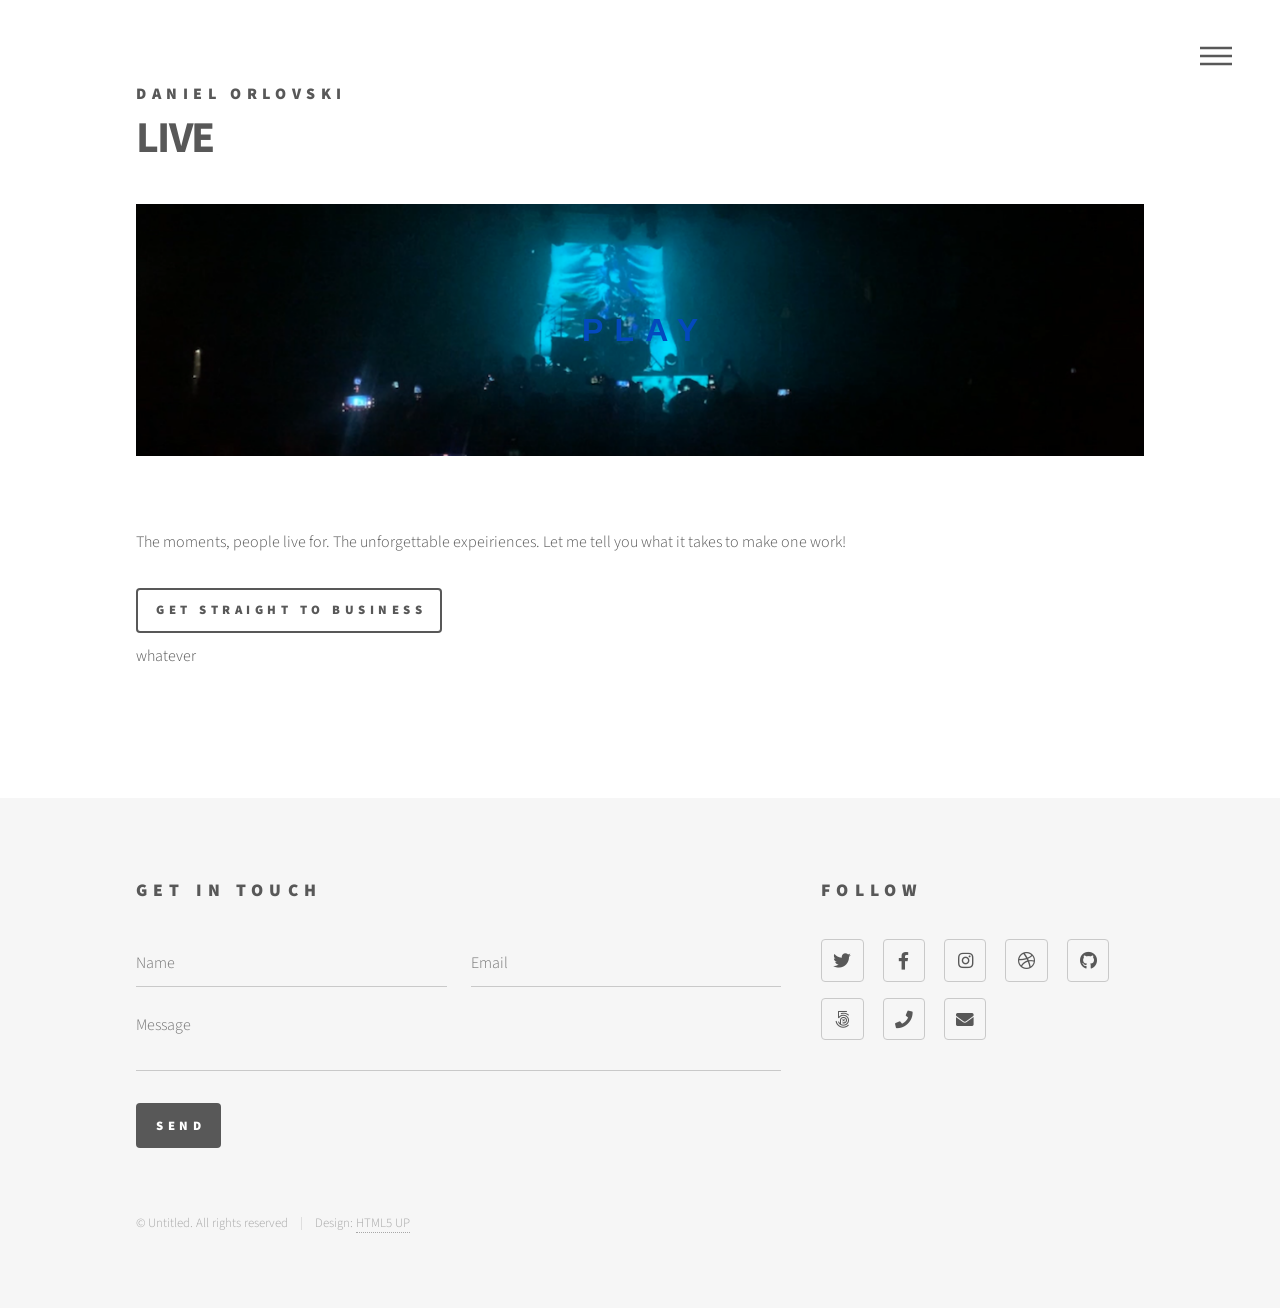
==== live.html @ 0780a8ad "Add files via upload" ====
<!DOCTYPE HTML>
<!--
	Phantom by HTML5 UP
	html5up.net | @ajlkn
	Free for personal and commercial use under the CCA 3.0 license (html5up.net/license)
-->
<html>
	<head>
		<title>Generic - Phantom by HTML5 UP</title>
		<meta charset="utf-8" />
		<meta name="viewport" content="width=device-width, initial-scale=1, user-scalable=no" />
		<link rel="stylesheet" href="assets/css/main.css" />
		<noscript><link rel="stylesheet" href="assets/css/noscript.css" /></noscript>
	</head>
	<body class="is-preload">
		<!-- Wrapper -->
			<div id="wrapper">

				<!-- Header -->
					<header id="header">
						<div class="inner">

							<!-- Logo -->
								<a href="index.html" class="logo">
									<span class="title"></span>Daniel orlovski<span class="title"></span>
								</a>

							<!-- Nav -->
								<nav>
									<ul>
										<li><a href="#menu">Menu</a></li>
									</ul>
								</nav>

						</div>
					</header>

				<!-- Menu -->
					<nav id="menu">
						<h2>Menu</h2>
						<ul>
							<li><a href="index.html">Home</a></li>
							<li><a href="generic.html">Ipsum veroeros</a></li>
							<li><a href="generic.html">Tempus etiam</a></li>
							<li><a href="generic.html">Consequat dolor</a></li>
							<li><a href="elements.html">Elements</a></li>
						</ul>
					</nav>

				<!-- Main -->
					<div id="main">
						<div class="inner">
							<h1>LIVE</h1>
							<span class="image main">
								<!-- <img src="images/bigLive3.jpg" alt="" /> -->
								<div id="video-container1">
									<video class="media" id="video1" src="media/shred24.mp4"width="640px" poster="images/livePoster11.png" playsinline></video>
									<button class="playButton" id="play_button1">PLAY</button>
								</div>
							</span>
							<!-- <img src="images/bigLive3"class="image left"> -->
							<p>The moments, people live for. The unforgettable expeiriences. Let me tell you what it takes to make one work!</p>
							<p>
								<span class="">
								<details class="expandanleList">
								  <summary class="button">get straight to business</summary>
							 		 <ul>
							   			 <li><a href="media/cv-orlovski.pdf"><strong>CV</strong></a></li>
							   			 <li><strong>Work with: </strong>[Pixelim, Noise, Sincopa, Reading 3, Ariel Hamzani, Alon Berkovich,Simon Mor]</li>
							   			 <li><strong>Roles: </strong>mostly backline-tech, but also trusted to do monitors and FOH at a smaller venues</li>
							   			 <li><strong>Skills: </strong>[Dante, Avid, AVB, LA Network manager, Patching, Organizing, Soldering, Troubleshooting]</li>
							   			 <li>My live shows <strong>recordings:</strong>
							   			 	<p class="audioFiles">
							   			 		<audio class="media" id="audio1" src="media/komnata-new.wav" >
							   			 		</audio>
							   			 		<button id="audio-control1">Flamenco band 2017 Moscow</button>
							   			 		<button class="audioCtrlDummy" id="dummy1"></button>
							   			 	</p>
							   			 	<p class="audioFiles">
							   			 		<audio class="media" id="audio2" src="media/komnata-new.wav" >
							   			 		</audio>
							   			 		<button id="audio-control2">KOMNATA</button>
							   			 		<button class="audioCtrlDummy" id="dummy2"></button>
							   			 	</p>
							   			 </li>
							  		</ul>
								</details>
									</span>
									<br />
									whatever
							</p>
							
						</div>


										<!-- AUDIO FILES  -->

							<script>
								var yourAudio1 = document.getElementById('audio1'),
							    ctrl1 = document.getElementById('audio-control1');
							    dummy1 = document.getElementById('dummy1');
								ctrl1.onclick = function () {

								    // Update the Button
								    var pause = dummy1.innerHTML === 'pause!';
								    dummy1.innerHTML = pause ? 'play!' : 'pause!';

								    // Update the Audio
								    var method = pause ? 'pause' : 'play';
								    yourAudio1[method]();
								    ctrl1.className = "statusIs"+method;

								    // Prevent Default Action
								    return false;
								};
								var yourAudio2 = document.getElementById('audio2'),
							    ctrl2 = document.getElementById('audio-control2');
								ctrl2.onclick = function () {

								    // Update the Button
								    var pause = dummy2.innerHTML === 'pause!';
								    dummy2.innerHTML = pause ? 'play!' : 'pause!';

								    // Update the Audio
								    var method = pause ? 'pause' : 'play';
								    yourAudio2[method]();
								    ctrl2.className = "statusIs"+method;

								    // Prevent Default Action
								    return false;
								};
							</script>	






									<!-- MEDIA ONLY 1 PLAYING -->
							<script>
								
							</script>





							<script>
								var coll = document.getElementsByClassName("collapsible");
								var i;

								for (i = 0; i < coll.length; i++) {
								  coll[i].addEventListener("click", function() {
								    this.classList.toggle("active");
								    var content = this.nextElementSibling;
								    if (content.style.display === "block") {
								      content.style.display = "none";
								    } else {
								      content.style.display = "block";
								    }
								  });
								}
						

								/*<!-- <div id="video-container1">
								<button class="playButton" id="play_button1">PLAY</button>
								<video id="video1" src="media/shred.mp4"width="640px"></video>
								</div> -->
								*/


								// Source - https://stackoverflow.com/a/39839918
									// Posted by FluxCoder, modified by community. See post 'Timeline' for change history
									// Retrieved 2026-03-30, License - CC BY-SA 4.0

									var video1 = document.getElementById("video1");
									var playButton = document.getElementById("play_button1");
									// Event listener for the play/pause button
									playButton.addEventListener("click", function() {
									  if (video1.paused == true) {
									    // Play the video
									    video1.play();
										playButton.animate([
										 	 { opacity: 1 }, // From
										 	 { opacity: 0 }  // To
										], {
										  duration: 500, // 1 second
										  fill: 'forwards' // Keeps the final state after animation ends
										});
									  } else {
									    // Pause the video
									    video1.pause();
									    playButton.animate([
										 	 { opacity: 0 }, // From
										 	 { opacity: 1 }  // To
										], {
										  duration: 300, // 1 second
										  fill: 'forwards' // Keeps the final state after animation ends
										});

									  }
									});
									video1.addEventListener('ended', (event) => {
										video1.pause();
									    playButton.animate([
										 	 { opacity: 0 }, // From
										 	 { opacity: 1 }  // To
										], {
										  duration: 300, // 1 second
										  fill: 'forwards' // Keeps the final state after animation ends
										});
									});




											/*ONE MEDIA AT A TIME*/

									// Select all audio elements with the class 'player'
								const allMedia = document.querySelectorAll('.media');

								allMedia.forEach(media => {
								  media.addEventListener('play', () => {
								    // Pause all other media elements except the one currently playing
								    if (media.tagName==='AUDIO') {
								    	media.className='statusIsplay';
								    	media.nextElementSibling.className='statusIsplay';
								    }else{}
								    
								    allMedia.forEach(otherMedia => {
								      if (otherMedia !== media) {
								        otherMedia.pause();

								        // Optional: reset the paused audio to the beginning
								        	otherMedia.currentTime = 0; 
								        if (otherMedia.tagName==='AUDIO') {
								        	otherMedia.className='statusIspause';
								        	otherMedia.nextElementSibling.className='statusIspause';
								        	otherMedia.nextElementSibling.nextElementSibling.innerHTML='play!'

								        }else{
								        	otherMedia.load();
								        	 playButton.animate([
										 	 { opacity: 0 }, // From
										 	 { opacity: 1 }  // To
										], {
										  duration: 0, // 1 second
										  fill: 'forwards' // Keeps the final state after animation ends
										});
								        }
								      }else{}
								      
								    });
								  });
								});










								</script>


						</div>

				<!-- Footer -->
					<footer id="footer">
						<div class="inner">
							<section>
								<h2>Get in touch</h2>
								<form method="post" action="#">
									<div class="fields">
										<div class="field half">
											<input type="text" name="name" id="name" placeholder="Name" />
										</div>
										<div class="field half">
											<input type="email" name="email" id="email" placeholder="Email" />
										</div>
										<div class="field">
											<textarea name="message" id="message" placeholder="Message"></textarea>
										</div>
									</div>
									<ul class="actions">
										<li><input type="submit" value="Send" class="primary" /></li>
									</ul>
								</form>
							</section>
							<section>
								<h2>Follow</h2>
								<ul class="icons">
									<li><a href="#" class="icon brands style2 fa-twitter"><span class="label">Twitter</span></a></li>
									<li><a href="#" class="icon brands style2 fa-facebook-f"><span class="label">Facebook</span></a></li>
									<li><a href="#" class="icon brands style2 fa-instagram"><span class="label">Instagram</span></a></li>
									<li><a href="#" class="icon brands style2 fa-dribbble"><span class="label">Dribbble</span></a></li>
									<li><a href="#" class="icon brands style2 fa-github"><span class="label">GitHub</span></a></li>
									<li><a href="#" class="icon brands style2 fa-500px"><span class="label">500px</span></a></li>
									<li><a href="#" class="icon solid style2 fa-phone"><span class="label">Phone</span></a></li>
									<li><a href="#" class="icon solid style2 fa-envelope"><span class="label">Email</span></a></li>
								</ul>
							</section>
							<ul class="copyright">
								<li>&copy; Untitled. All rights reserved</li><li>Design: <a href="http://html5up.net">HTML5 UP</a></li>
							</ul>
						</div>
					</footer>

			</div>

		<!-- Scripts -->
			<script src="assets/js/jquery.min.js"></script>
			<script src="assets/js/browser.min.js"></script>
			<script src="assets/js/breakpoints.min.js"></script>
			<script src="assets/js/util.js"></script>
			<script src="assets/js/main.js"></script>
			<script type="text/javascript" src="http://livejs.com/live.js"></script>

	</body>
</html>
---- assets/css/main.css ----
@import url(fontawesome-all.min.css);
@import url("https://fonts.googleapis.com/css?family=Source+Sans+Pro:300,700,900");

/*
	Phantom by HTML5 UP
	html5up.net | @ajlkn
	Free for personal and commercial use under the CCA 3.0 license (html5up.net/license)
*/

html, body, div, span, applet, object,
iframe, h1, h2, h3, h4, h5, h6, p, blockquote,
pre, a, abbr, acronym, address, big, cite,
code, del, dfn, em, img, ins, kbd, q, s, samp,
small, strike, strong, sub, sup, tt, var, b,
u, i, center, dl, dt, dd, ol, ul, li, fieldset,
form, label, legend, table, caption, tbody,
tfoot, thead, tr, th, td, article, aside,
canvas, details, embed, figure, figcaption,
footer, header, hgroup, menu, nav, output, ruby,
section, summary, time, mark, audio, video {
	margin: 0;
	padding: 0;
	border: 0;
	font-size: 100%;
	font: inherit;
	vertical-align: baseline;}

article, aside, details, figcaption, figure,
footer, header, hgroup, menu, nav, section {
	display: block;}

body {
	line-height: 1;
}

ol, ul {
	list-style: none;
}

blockquote, q {
	quotes: none;
}

	blockquote:before, blockquote:after, q:before, q:after {
		content: '';
		content: none;
	}

table {
	border-collapse: collapse;
	border-spacing: 0;
}

body {
	-webkit-text-size-adjust: none;
}

mark {
	background-color: transparent;
	color: inherit;
}

input::-moz-focus-inner {
	border: 0;
	padding: 0;
}

input, select, textarea {
	-moz-appearance: none;
	-webkit-appearance: none;
	-ms-appearance: none;
	appearance: none;
}

/* Basic */

	@-ms-viewport {
		width: device-width;
	}

	body {
		-ms-overflow-style: scrollbar;
	}

	@media screen and (max-width: 480px) {

		html, body {
			min-width: 320px;
		}

	}

	html {
		box-sizing: border-box;
	}

	*, *:before, *:after {
		box-sizing: inherit;
	}

	body {
		background: #ffffff;
	}

		body.is-preload *, body.is-preload *:before, body.is-preload *:after {
			-moz-animation: none !important;
			-webkit-animation: none !important;
			-ms-animation: none !important;
			animation: none !important;
			-moz-transition: none !important;
			-webkit-transition: none !important;
			-ms-transition: none !important;
			transition: none !important;
		}

/* Type */

	body, input, select, textarea {
		color: #585858;
		font-family: "Source Sans Pro", Helvetica, sans-serif;
		font-size: 16pt;
		font-weight: 300;
		line-height: 1.75;
	}

		@media screen and (max-width: 1680px) {

			body, input, select, textarea {
				font-size: 14pt;
			}

		}

		@media screen and (max-width: 1280px) {

			body, input, select, textarea {
				font-size: 12pt;
			}

		}

	a {
		-moz-transition: border-bottom-color 0.2s ease, color 0.2s ease;
		-webkit-transition: border-bottom-color 0.2s ease, color 0.2s ease;
		-ms-transition: border-bottom-color 0.2s ease, color 0.2s ease;
		transition: border-bottom-color 0.2s ease, color 0.2s ease;
		text-decoration: none;
		color: #585858;
		border-bottom: dotted 1px rgba(88, 88, 88, 0.5);
	}

		a:hover {
			border-bottom-color: transparent;
			color: #f2849e !important;
		}

	strong, b {
		font-weight: 900;
	}

	em, i {
		font-style: italic;
	}

	p {
		margin: 0 0 2em 0;
	}

	h1 {
		font-size: 2.75em;
		font-weight: 700;
		line-height: 1.3;
		margin: 0 0 0.3em 0;
		letter-spacing: -0.035em;
	}

		h1 a {
			color: inherit;
		}

		@media screen and (max-width: 736px) {

			h1 {
				font-size: 2em;
				margin: 0 0 1em 0;
			}

		}

		@media screen and (max-width: 360px) {

			h1 {
				font-size: 1.75em;
			}

		}

	h2, h3, h4, h5, h6 {
		font-weight: 900;
		line-height: 1.5;
		margin: 0 0 2em 0;
		text-transform: uppercase;
		letter-spacing: 0.35em;
	}

		h2 a, h3 a, h4 a, h5 a, h6 a {
			color: inherit;
		}

	h2 {
		font-size: 1.1em;
	}

	h3 {
		font-size: 1em;
	}

	h4 {
		font-size: 0.8em;
	}

	h5 {
		font-size: 0.8em;
	}

	h6 {
		font-size: 0.8em;
	}

	@media screen and (max-width: 980px) {

		h1 br, h2 br, h3 br, h4 br, h5 br, h6 br {
			display: none;
		}

	}

	@media screen and (max-width: 736px) {

		h2 {
			font-size: 1em;
		}

		h3 {
			font-size: 0.8em;
		}

	}

	sub {
		font-size: 0.8em;
		position: relative;
		top: 0.5em;
	}

	sup {
		font-size: 0.8em;
		position: relative;
		top: -0.5em;
	}

	blockquote {
		border-left: solid 4px #c9c9c9;
		font-style: italic;
		margin: 0 0 2em 0;
		padding: 0.5em 0 0.5em 2em;
	}

	code {
		background: rgba(144, 144, 144, 0.075);
		border-radius: 4px;
		border: solid 1px #c9c9c9;
		font-family: "Courier New", monospace;
		font-size: 0.9em;
		margin: 0 0.25em;
		padding: 0.25em 0.65em;
	}

	pre {
		-webkit-overflow-scrolling: touch;
		font-family: "Courier New", monospace;
		font-size: 0.9em;
		margin: 0 0 2em 0;
	}

		pre code {
			display: block;
			line-height: 1.75;
			padding: 1em 1.5em;
			overflow-x: auto;
		}

	hr {
		border: 0;
		border-bottom: solid 1px #c9c9c9;
		margin: 2em 0;
	}

		hr.major {
			margin: 3em 0;
		}

	.align-left {
		text-align: left;
	}

	.align-center {
		text-align: center;
	}

	.align-right {
		text-align: right;
	}

/* Row */

	.row {
		display: flex;
		flex-wrap: wrap;
		box-sizing: border-box;
		align-items: stretch;
	}

		.row > * {
			box-sizing: border-box;
		}

		.row.gtr-uniform > * > :last-child {
			margin-bottom: 0;
		}

		.row.aln-left {
			justify-content: flex-start;
		}

		.row.aln-center {
			justify-content: center;
		}

		.row.aln-right {
			justify-content: flex-end;
		}

		.row.aln-top {
			align-items: flex-start;
		}

		.row.aln-middle {
			align-items: center;
		}

		.row.aln-bottom {
			align-items: flex-end;
		}

		.row > .imp {
			order: -1;
		}

		.row > .col-1 {
			width: 8.33333%;
		}

		.row > .off-1 {
			margin-left: 8.33333%;
		}

		.row > .col-2 {
			width: 16.66667%;
		}

		.row > .off-2 {
			margin-left: 16.66667%;
		}

		.row > .col-3 {
			width: 25%;
		}

		.row > .off-3 {
			margin-left: 25%;
		}

		.row > .col-4 {
			width: 33.33333%;
		}

		.row > .off-4 {
			margin-left: 33.33333%;
		}

		.row > .col-5 {
			width: 41.66667%;
		}

		.row > .off-5 {
			margin-left: 41.66667%;
		}

		.row > .col-6 {
			width: 50%;
		}

		.row > .off-6 {
			margin-left: 50%;
		}

		.row > .col-7 {
			width: 58.33333%;
		}

		.row > .off-7 {
			margin-left: 58.33333%;
		}

		.row > .col-8 {
			width: 66.66667%;
		}

		.row > .off-8 {
			margin-left: 66.66667%;
		}

		.row > .col-9 {
			width: 75%;
		}

		.row > .off-9 {
			margin-left: 75%;
		}

		.row > .col-10 {
			width: 83.33333%;
		}

		.row > .off-10 {
			margin-left: 83.33333%;
		}

		.row > .col-11 {
			width: 91.66667%;
		}

		.row > .off-11 {
			margin-left: 91.66667%;
		}

		.row > .col-12 {
			width: 100%;
		}

		.row > .off-12 {
			margin-left: 100%;
		}

		.row.gtr-0 {
			margin-top: 0;
			margin-left: 0em;
		}

			.row.gtr-0 > * {
				padding: 0 0 0 0em;
			}

			.row.gtr-0.gtr-uniform {
				margin-top: 0em;
			}

				.row.gtr-0.gtr-uniform > * {
					padding-top: 0em;
				}

		.row.gtr-25 {
			margin-top: 0;
			margin-left: -0.5em;
		}

			.row.gtr-25 > * {
				padding: 0 0 0 0.5em;
			}

			.row.gtr-25.gtr-uniform {
				margin-top: -0.5em;
			}

				.row.gtr-25.gtr-uniform > * {
					padding-top: 0.5em;
				}

		.row.gtr-50 {
			margin-top: 0;
			margin-left: -1em;
		}

			.row.gtr-50 > * {
				padding: 0 0 0 1em;
			}

			.row.gtr-50.gtr-uniform {
				margin-top: -1em;
			}

				.row.gtr-50.gtr-uniform > * {
					padding-top: 1em;
				}

		.row {
			margin-top: 0;
			margin-left: -2em;
		}

			.row > * {
				padding: 0 0 0 2em;
			}

			.row.gtr-uniform {
				margin-top: -2em;
			}

				.row.gtr-uniform > * {
					padding-top: 2em;
				}

		.row.gtr-150 {
			margin-top: 0;
			margin-left: -3em;
		}

			.row.gtr-150 > * {
				padding: 0 0 0 3em;
			}

			.row.gtr-150.gtr-uniform {
				margin-top: -3em;
			}

				.row.gtr-150.gtr-uniform > * {
					padding-top: 3em;
				}

		.row.gtr-200 {
			margin-top: 0;
			margin-left: -4em;
		}

			.row.gtr-200 > * {
				padding: 0 0 0 4em;
			}

			.row.gtr-200.gtr-uniform {
				margin-top: -4em;
			}

				.row.gtr-200.gtr-uniform > * {
					padding-top: 4em;
				}

		@media screen and (max-width: 1680px) {

			.row {
				display: flex;
				flex-wrap: wrap;
				box-sizing: border-box;
				align-items: stretch;
			}

				.row > * {
					box-sizing: border-box;
				}

				.row.gtr-uniform > * > :last-child {
					margin-bottom: 0;
				}

				.row.aln-left {
					justify-content: flex-start;
				}

				.row.aln-center {
					justify-content: center;
				}

				.row.aln-right {
					justify-content: flex-end;
				}

				.row.aln-top {
					align-items: flex-start;
				}

				.row.aln-middle {
					align-items: center;
				}

				.row.aln-bottom {
					align-items: flex-end;
				}

				.row > .imp-xlarge {
					order: -1;
				}

				.row > .col-1-xlarge {
					width: 8.33333%;
				}

				.row > .off-1-xlarge {
					margin-left: 8.33333%;
				}

				.row > .col-2-xlarge {
					width: 16.66667%;
				}

				.row > .off-2-xlarge {
					margin-left: 16.66667%;
				}

				.row > .col-3-xlarge {
					width: 25%;
				}

				.row > .off-3-xlarge {
					margin-left: 25%;
				}

				.row > .col-4-xlarge {
					width: 33.33333%;
				}

				.row > .off-4-xlarge {
					margin-left: 33.33333%;
				}

				.row > .col-5-xlarge {
					width: 41.66667%;
				}

				.row > .off-5-xlarge {
					margin-left: 41.66667%;
				}

				.row > .col-6-xlarge {
					width: 50%;
				}

				.row > .off-6-xlarge {
					margin-left: 50%;
				}

				.row > .col-7-xlarge {
					width: 58.33333%;
				}

				.row > .off-7-xlarge {
					margin-left: 58.33333%;
				}

				.row > .col-8-xlarge {
					width: 66.66667%;
				}

				.row > .off-8-xlarge {
					margin-left: 66.66667%;
				}

				.row > .col-9-xlarge {
					width: 75%;
				}

				.row > .off-9-xlarge {
					margin-left: 75%;
				}

				.row > .col-10-xlarge {
					width: 83.33333%;
				}

				.row > .off-10-xlarge {
					margin-left: 83.33333%;
				}

				.row > .col-11-xlarge {
					width: 91.66667%;
				}

				.row > .off-11-xlarge {
					margin-left: 91.66667%;
				}

				.row > .col-12-xlarge {
					width: 100%;
				}

				.row > .off-12-xlarge {
					margin-left: 100%;
				}

				.row.gtr-0 {
					margin-top: 0;
					margin-left: 0em;
				}

					.row.gtr-0 > * {
						padding: 0 0 0 0em;
					}

					.row.gtr-0.gtr-uniform {
						margin-top: 0em;
					}

						.row.gtr-0.gtr-uniform > * {
							padding-top: 0em;
						}

				.row.gtr-25 {
					margin-top: 0;
					margin-left: -0.5em;
				}

					.row.gtr-25 > * {
						padding: 0 0 0 0.5em;
					}

					.row.gtr-25.gtr-uniform {
						margin-top: -0.5em;
					}

						.row.gtr-25.gtr-uniform > * {
							padding-top: 0.5em;
						}

				.row.gtr-50 {
					margin-top: 0;
					margin-left: -1em;
				}

					.row.gtr-50 > * {
						padding: 0 0 0 1em;
					}

					.row.gtr-50.gtr-uniform {
						margin-top: -1em;
					}

						.row.gtr-50.gtr-uniform > * {
							padding-top: 1em;
						}

				.row {
					margin-top: 0;
					margin-left: -2em;
				}

					.row > * {
						padding: 0 0 0 2em;
					}

					.row.gtr-uniform {
						margin-top: -2em;
					}

						.row.gtr-uniform > * {
							padding-top: 2em;
						}

				.row.gtr-150 {
					margin-top: 0;
					margin-left: -3em;
				}

					.row.gtr-150 > * {
						padding: 0 0 0 3em;
					}

					.row.gtr-150.gtr-uniform {
						margin-top: -3em;
					}

						.row.gtr-150.gtr-uniform > * {
							padding-top: 3em;
						}

				.row.gtr-200 {
					margin-top: 0;
					margin-left: -4em;
				}

					.row.gtr-200 > * {
						padding: 0 0 0 4em;
					}

					.row.gtr-200.gtr-uniform {
						margin-top: -4em;
					}

						.row.gtr-200.gtr-uniform > * {
							padding-top: 4em;
						}

		}

		@media screen and (max-width: 1280px) {

			.row {
				display: flex;
				flex-wrap: wrap;
				box-sizing: border-box;
				align-items: stretch;
			}

				.row > * {
					box-sizing: border-box;
				}

				.row.gtr-uniform > * > :last-child {
					margin-bottom: 0;
				}

				.row.aln-left {
					justify-content: flex-start;
				}

				.row.aln-center {
					justify-content: center;
				}

				.row.aln-right {
					justify-content: flex-end;
				}

				.row.aln-top {
					align-items: flex-start;
				}

				.row.aln-middle {
					align-items: center;
				}

				.row.aln-bottom {
					align-items: flex-end;
				}

				.row > .imp-large {
					order: -1;
				}

				.row > .col-1-large {
					width: 8.33333%;
				}

				.row > .off-1-large {
					margin-left: 8.33333%;
				}

				.row > .col-2-large {
					width: 16.66667%;
				}

				.row > .off-2-large {
					margin-left: 16.66667%;
				}

				.row > .col-3-large {
					width: 25%;
				}

				.row > .off-3-large {
					margin-left: 25%;
				}

				.row > .col-4-large {
					width: 33.33333%;
				}

				.row > .off-4-large {
					margin-left: 33.33333%;
				}

				.row > .col-5-large {
					width: 41.66667%;
				}

				.row > .off-5-large {
					margin-left: 41.66667%;
				}

				.row > .col-6-large {
					width: 50%;
				}

				.row > .off-6-large {
					margin-left: 50%;
				}

				.row > .col-7-large {
					width: 58.33333%;
				}

				.row > .off-7-large {
					margin-left: 58.33333%;
				}

				.row > .col-8-large {
					width: 66.66667%;
				}

				.row > .off-8-large {
					margin-left: 66.66667%;
				}

				.row > .col-9-large {
					width: 75%;
				}

				.row > .off-9-large {
					margin-left: 75%;
				}

				.row > .col-10-large {
					width: 83.33333%;
				}

				.row > .off-10-large {
					margin-left: 83.33333%;
				}

				.row > .col-11-large {
					width: 91.66667%;
				}

				.row > .off-11-large {
					margin-left: 91.66667%;
				}

				.row > .col-12-large {
					width: 100%;
				}

				.row > .off-12-large {
					margin-left: 100%;
				}

				.row.gtr-0 {
					margin-top: 0;
					margin-left: 0em;
				}

					.row.gtr-0 > * {
						padding: 0 0 0 0em;
					}

					.row.gtr-0.gtr-uniform {
						margin-top: 0em;
					}

						.row.gtr-0.gtr-uniform > * {
							padding-top: 0em;
						}

				.row.gtr-25 {
					margin-top: 0;
					margin-left: -0.5em;
				}

					.row.gtr-25 > * {
						padding: 0 0 0 0.5em;
					}

					.row.gtr-25.gtr-uniform {
						margin-top: -0.5em;
					}

						.row.gtr-25.gtr-uniform > * {
							padding-top: 0.5em;
						}

				.row.gtr-50 {
					margin-top: 0;
					margin-left: -1em;
				}

					.row.gtr-50 > * {
						padding: 0 0 0 1em;
					}

					.row.gtr-50.gtr-uniform {
						margin-top: -1em;
					}

						.row.gtr-50.gtr-uniform > * {
							padding-top: 1em;
						}

				.row {
					margin-top: 0;
					margin-left: -2em;
				}

					.row > * {
						padding: 0 0 0 2em;
					}

					.row.gtr-uniform {
						margin-top: -2em;
					}

						.row.gtr-uniform > * {
							padding-top: 2em;
						}

				.row.gtr-150 {
					margin-top: 0;
					margin-left: -3em;
				}

					.row.gtr-150 > * {
						padding: 0 0 0 3em;
					}

					.row.gtr-150.gtr-uniform {
						margin-top: -3em;
					}

						.row.gtr-150.gtr-uniform > * {
							padding-top: 3em;
						}

				.row.gtr-200 {
					margin-top: 0;
					margin-left: -4em;
				}

					.row.gtr-200 > * {
						padding: 0 0 0 4em;
					}

					.row.gtr-200.gtr-uniform {
						margin-top: -4em;
					}

						.row.gtr-200.gtr-uniform > * {
							padding-top: 4em;
						}

		}

		@media screen and (max-width: 980px) {

			.row {
				display: flex;
				flex-wrap: wrap;
				box-sizing: border-box;
				align-items: stretch;
			}

				.row > * {
					box-sizing: border-box;
				}

				.row.gtr-uniform > * > :last-child {
					margin-bottom: 0;
				}

				.row.aln-left {
					justify-content: flex-start;
				}

				.row.aln-center {
					justify-content: center;
				}

				.row.aln-right {
					justify-content: flex-end;
				}

				.row.aln-top {
					align-items: flex-start;
				}

				.row.aln-middle {
					align-items: center;
				}

				.row.aln-bottom {
					align-items: flex-end;
				}

				.row > .imp-medium {
					order: -1;
				}

				.row > .col-1-medium {
					width: 8.33333%;
				}

				.row > .off-1-medium {
					margin-left: 8.33333%;
				}

				.row > .col-2-medium {
					width: 16.66667%;
				}

				.row > .off-2-medium {
					margin-left: 16.66667%;
				}

				.row > .col-3-medium {
					width: 25%;
				}

				.row > .off-3-medium {
					margin-left: 25%;
				}

				.row > .col-4-medium {
					width: 33.33333%;
				}

				.row > .off-4-medium {
					margin-left: 33.33333%;
				}

				.row > .col-5-medium {
					width: 41.66667%;
				}

				.row > .off-5-medium {
					margin-left: 41.66667%;
				}

				.row > .col-6-medium {
					width: 50%;
				}

				.row > .off-6-medium {
					margin-left: 50%;
				}

				.row > .col-7-medium {
					width: 58.33333%;
				}

				.row > .off-7-medium {
					margin-left: 58.33333%;
				}

				.row > .col-8-medium {
					width: 66.66667%;
				}

				.row > .off-8-medium {
					margin-left: 66.66667%;
				}

				.row > .col-9-medium {
					width: 75%;
				}

				.row > .off-9-medium {
					margin-left: 75%;
				}

				.row > .col-10-medium {
					width: 83.33333%;
				}

				.row > .off-10-medium {
					margin-left: 83.33333%;
				}

				.row > .col-11-medium {
					width: 91.66667%;
				}

				.row > .off-11-medium {
					margin-left: 91.66667%;
				}

				.row > .col-12-medium {
					width: 100%;
				}

				.row > .off-12-medium {
					margin-left: 100%;
				}

				.row.gtr-0 {
					margin-top: 0;
					margin-left: 0em;
				}

					.row.gtr-0 > * {
						padding: 0 0 0 0em;
					}

					.row.gtr-0.gtr-uniform {
						margin-top: 0em;
					}

						.row.gtr-0.gtr-uniform > * {
							padding-top: 0em;
						}

				.row.gtr-25 {
					margin-top: 0;
					margin-left: -0.375em;
				}

					.row.gtr-25 > * {
						padding: 0 0 0 0.375em;
					}

					.row.gtr-25.gtr-uniform {
						margin-top: -0.375em;
					}

						.row.gtr-25.gtr-uniform > * {
							padding-top: 0.375em;
						}

				.row.gtr-50 {
					margin-top: 0;
					margin-left: -0.75em;
				}

					.row.gtr-50 > * {
						padding: 0 0 0 0.75em;
					}

					.row.gtr-50.gtr-uniform {
						margin-top: -0.75em;
					}

						.row.gtr-50.gtr-uniform > * {
							padding-top: 0.75em;
						}

				.row {
					margin-top: 0;
					margin-left: -1.5em;
				}

					.row > * {
						padding: 0 0 0 1.5em;
					}

					.row.gtr-uniform {
						margin-top: -1.5em;
					}

						.row.gtr-uniform > * {
							padding-top: 1.5em;
						}

				.row.gtr-150 {
					margin-top: 0;
					margin-left: -2.25em;
				}

					.row.gtr-150 > * {
						padding: 0 0 0 2.25em;
					}

					.row.gtr-150.gtr-uniform {
						margin-top: -2.25em;
					}

						.row.gtr-150.gtr-uniform > * {
							padding-top: 2.25em;
						}

				.row.gtr-200 {
					margin-top: 0;
					margin-left: -3em;
				}

					.row.gtr-200 > * {
						padding: 0 0 0 3em;
					}

					.row.gtr-200.gtr-uniform {
						margin-top: -3em;
					}

						.row.gtr-200.gtr-uniform > * {
							padding-top: 3em;
						}

		}

		@media screen and (max-width: 736px) {

			.row {
				display: flex;
				flex-wrap: wrap;
				box-sizing: border-box;
				align-items: stretch;
			}

				.row > * {
					box-sizing: border-box;
				}

				.row.gtr-uniform > * > :last-child {
					margin-bottom: 0;
				}

				.row.aln-left {
					justify-content: flex-start;
				}

				.row.aln-center {
					justify-content: center;
				}

				.row.aln-right {
					justify-content: flex-end;
				}

				.row.aln-top {
					align-items: flex-start;
				}

				.row.aln-middle {
					align-items: center;
				}

				.row.aln-bottom {
					align-items: flex-end;
				}

				.row > .imp-small {
					order: -1;
				}

				.row > .col-1-small {
					width: 8.33333%;
				}

				.row > .off-1-small {
					margin-left: 8.33333%;
				}

				.row > .col-2-small {
					width: 16.66667%;
				}

				.row > .off-2-small {
					margin-left: 16.66667%;
				}

				.row > .col-3-small {
					width: 25%;
				}

				.row > .off-3-small {
					margin-left: 25%;
				}

				.row > .col-4-small {
					width: 33.33333%;
				}

				.row > .off-4-small {
					margin-left: 33.33333%;
				}

				.row > .col-5-small {
					width: 41.66667%;
				}

				.row > .off-5-small {
					margin-left: 41.66667%;
				}

				.row > .col-6-small {
					width: 50%;
				}

				.row > .off-6-small {
					margin-left: 50%;
				}

				.row > .col-7-small {
					width: 58.33333%;
				}

				.row > .off-7-small {
					margin-left: 58.33333%;
				}

				.row > .col-8-small {
					width: 66.66667%;
				}

				.row > .off-8-small {
					margin-left: 66.66667%;
				}

				.row > .col-9-small {
					width: 75%;
				}

				.row > .off-9-small {
					margin-left: 75%;
				}

				.row > .col-10-small {
					width: 83.33333%;
				}

				.row > .off-10-small {
					margin-left: 83.33333%;
				}

				.row > .col-11-small {
					width: 91.66667%;
				}

				.row > .off-11-small {
					margin-left: 91.66667%;
				}

				.row > .col-12-small {
					width: 100%;
				}

				.row > .off-12-small {
					margin-left: 100%;
				}

				.row.gtr-0 {
					margin-top: 0;
					margin-left: 0em;
				}

					.row.gtr-0 > * {
						padding: 0 0 0 0em;
					}

					.row.gtr-0.gtr-uniform {
						margin-top: 0em;
					}

						.row.gtr-0.gtr-uniform > * {
							padding-top: 0em;
						}

				.row.gtr-25 {
					margin-top: 0;
					margin-left: -0.25em;
				}

					.row.gtr-25 > * {
						padding: 0 0 0 0.25em;
					}

					.row.gtr-25.gtr-uniform {
						margin-top: -0.25em;
					}

						.row.gtr-25.gtr-uniform > * {
							padding-top: 0.25em;
						}

				.row.gtr-50 {
					margin-top: 0;
					margin-left: -0.5em;
				}

					.row.gtr-50 > * {
						padding: 0 0 0 0.5em;
					}

					.row.gtr-50.gtr-uniform {
						margin-top: -0.5em;
					}

						.row.gtr-50.gtr-uniform > * {
							padding-top: 0.5em;
						}

				.row {
					margin-top: 0;
					margin-left: -1em;
				}

					.row > * {
						padding: 0 0 0 1em;
					}

					.row.gtr-uniform {
						margin-top: -1em;
					}

						.row.gtr-uniform > * {
							padding-top: 1em;
						}

				.row.gtr-150 {
					margin-top: 0;
					margin-left: -1.5em;
				}

					.row.gtr-150 > * {
						padding: 0 0 0 1.5em;
					}

					.row.gtr-150.gtr-uniform {
						margin-top: -1.5em;
					}

						.row.gtr-150.gtr-uniform > * {
							padding-top: 1.5em;
						}

				.row.gtr-200 {
					margin-top: 0;
					margin-left: -2em;
				}

					.row.gtr-200 > * {
						padding: 0 0 0 2em;
					}

					.row.gtr-200.gtr-uniform {
						margin-top: -2em;
					}

						.row.gtr-200.gtr-uniform > * {
							padding-top: 2em;
						}

		}

		@media screen and (max-width: 480px) {

			.row {
				display: flex;
				flex-wrap: wrap;
				box-sizing: border-box;
				align-items: stretch;
			}

				.row > * {
					box-sizing: border-box;
				}

				.row.gtr-uniform > * > :last-child {
					margin-bottom: 0;
				}

				.row.aln-left {
					justify-content: flex-start;
				}

				.row.aln-center {
					justify-content: center;
				}

				.row.aln-right {
					justify-content: flex-end;
				}

				.row.aln-top {
					align-items: flex-start;
				}

				.row.aln-middle {
					align-items: center;
				}

				.row.aln-bottom {
					align-items: flex-end;
				}

				.row > .imp-xsmall {
					order: -1;
				}

				.row > .col-1-xsmall {
					width: 8.33333%;
				}

				.row > .off-1-xsmall {
					margin-left: 8.33333%;
				}

				.row > .col-2-xsmall {
					width: 16.66667%;
				}

				.row > .off-2-xsmall {
					margin-left: 16.66667%;
				}

				.row > .col-3-xsmall {
					width: 25%;
				}

				.row > .off-3-xsmall {
					margin-left: 25%;
				}

				.row > .col-4-xsmall {
					width: 33.33333%;
				}

				.row > .off-4-xsmall {
					margin-left: 33.33333%;
				}

				.row > .col-5-xsmall {
					width: 41.66667%;
				}

				.row > .off-5-xsmall {
					margin-left: 41.66667%;
				}

				.row > .col-6-xsmall {
					width: 50%;
				}

				.row > .off-6-xsmall {
					margin-left: 50%;
				}

				.row > .col-7-xsmall {
					width: 58.33333%;
				}

				.row > .off-7-xsmall {
					margin-left: 58.33333%;
				}

				.row > .col-8-xsmall {
					width: 66.66667%;
				}

				.row > .off-8-xsmall {
					margin-left: 66.66667%;
				}

				.row > .col-9-xsmall {
					width: 75%;
				}

				.row > .off-9-xsmall {
					margin-left: 75%;
				}

				.row > .col-10-xsmall {
					width: 83.33333%;
				}

				.row > .off-10-xsmall {
					margin-left: 83.33333%;
				}

				.row > .col-11-xsmall {
					width: 91.66667%;
				}

				.row > .off-11-xsmall {
					margin-left: 91.66667%;
				}

				.row > .col-12-xsmall {
					width: 100%;
				}

				.row > .off-12-xsmall {
					margin-left: 100%;
				}

				.row.gtr-0 {
					margin-top: 0;
					margin-left: 0em;
				}

					.row.gtr-0 > * {
						padding: 0 0 0 0em;
					}

					.row.gtr-0.gtr-uniform {
						margin-top: 0em;
					}

						.row.gtr-0.gtr-uniform > * {
							padding-top: 0em;
						}

				.row.gtr-25 {
					margin-top: 0;
					margin-left: -0.25em;
				}

					.row.gtr-25 > * {
						padding: 0 0 0 0.25em;
					}

					.row.gtr-25.gtr-uniform {
						margin-top: -0.25em;
					}

						.row.gtr-25.gtr-uniform > * {
							padding-top: 0.25em;
						}

				.row.gtr-50 {
					margin-top: 0;
					margin-left: -0.5em;
				}

					.row.gtr-50 > * {
						padding: 0 0 0 0.5em;
					}

					.row.gtr-50.gtr-uniform {
						margin-top: -0.5em;
					}

						.row.gtr-50.gtr-uniform > * {
							padding-top: 0.5em;
						}

				.row {
					margin-top: 0;
					margin-left: -1em;
				}

					.row > * {
						padding: 0 0 0 1em;
					}

					.row.gtr-uniform {
						margin-top: -1em;
					}

						.row.gtr-uniform > * {
							padding-top: 1em;
						}

				.row.gtr-150 {
					margin-top: 0;
					margin-left: -1.5em;
				}

					.row.gtr-150 > * {
						padding: 0 0 0 1.5em;
					}

					.row.gtr-150.gtr-uniform {
						margin-top: -1.5em;
					}

						.row.gtr-150.gtr-uniform > * {
							padding-top: 1.5em;
						}

				.row.gtr-200 {
					margin-top: 0;
					margin-left: -2em;
				}

					.row.gtr-200 > * {
						padding: 0 0 0 2em;
					}

					.row.gtr-200.gtr-uniform {
						margin-top: -2em;
					}

						.row.gtr-200.gtr-uniform > * {
							padding-top: 2em;
						}

		}

/* Section/Article */

	section.special, article.special {
		text-align: center;
	}

	header p {
		margin-top: -1em;
	}

	@media screen and (max-width: 736px) {

		header p {
			margin-top: 0;
		}

	}

/* Icon */

	.icon {
		text-decoration: none;
		border-bottom: none;
		position: relative;
	}

		.icon:before {
			-moz-osx-font-smoothing: grayscale;
			-webkit-font-smoothing: antialiased;
			display: inline-block;
			font-style: normal;
			font-variant: normal;
			text-rendering: auto;
			line-height: 1;
			text-transform: none !important;
			font-family: 'Font Awesome 5 Free';
			font-weight: 400;
		}

		.icon > .label {
			display: none;
		}

		.icon:before {
			line-height: inherit;
		}

		.icon.solid:before {
			font-weight: 900;
		}

		.icon.brands:before {
			font-family: 'Font Awesome 5 Brands';
		}

		.icon.style2 {
			-moz-transition: background-color 0.2s ease-in-out, color 0.2s ease-in-out, border-color 0.2s ease-in-out;
			-webkit-transition: background-color 0.2s ease-in-out, color 0.2s ease-in-out, border-color 0.2s ease-in-out;
			-ms-transition: background-color 0.2s ease-in-out, color 0.2s ease-in-out, border-color 0.2s ease-in-out;
			transition: background-color 0.2s ease-in-out, color 0.2s ease-in-out, border-color 0.2s ease-in-out;
			background-color: transparent;
			border: solid 1px #c9c9c9;
			border-radius: 4px;
			width: 2.65em;
			height: 2.65em;
			display: inline-block;
			text-align: center;
			line-height: 2.65em;
			color: inherit;
		}

			.icon.style2:before {
				font-size: 1.1em;
			}

			.icon.style2:hover {
				color: #f2849e;
				border-color: #f2849e;
			}

			.icon.style2:active {
				background-color: rgba(242, 132, 158, 0.1);
			}

/* List */

	ol {
		list-style: decimal;
		margin: 0 0 2em 0;
		padding-left: 1.25em;
	}

		ol li {
			padding-left: 0.25em;
		}

	ul {
		list-style: disc;
		margin: 0 0 2em 0;
		padding-left: 1em;
	}

		ul li {
			padding-left: 0.5em;
		}

		ul.alt {
			list-style: none;
			padding-left: 0;
		}

			ul.alt li {
				border-top: solid 1px #c9c9c9;
				padding: 0.5em 0;
			}

				ul.alt li:first-child {
					border-top: 0;
					padding-top: 0;
				}

	dl {
		margin: 0 0 2em 0;
	}

		dl dt {
			display: block;
			font-weight: 900;
			margin: 0 0 1em 0;
		}

		dl dd {
			margin-left: 2em;
		}

/* Actions */

	ul.actions {
		display: -moz-flex;
		display: -webkit-flex;
		display: -ms-flex;
		display: flex;
		cursor: default;
		list-style: none;
		margin-left: -1em;
		padding-left: 0;
	}

		ul.actions li {
			padding: 0 0 0 1em;
			vertical-align: middle;
		}

		ul.actions.special {
			-moz-justify-content: center;
			-webkit-justify-content: center;
			-ms-justify-content: center;
			justify-content: center;
			width: 100%;
			margin-left: 0;
		}

			ul.actions.special li:first-child {
				padding-left: 0;
			}

		ul.actions.stacked {
			-moz-flex-direction: column;
			-webkit-flex-direction: column;
			-ms-flex-direction: column;
			flex-direction: column;
			margin-left: 0;
		}

			ul.actions.stacked li {
				padding: 1.3em 0 0 0;
			}

				ul.actions.stacked li:first-child {
					padding-top: 0;
				}

		ul.actions.fit {
			width: calc(100% + 1em);
		}

			ul.actions.fit li {
				-moz-flex-grow: 1;
				-webkit-flex-grow: 1;
				-ms-flex-grow: 1;
				flex-grow: 1;
				-moz-flex-shrink: 1;
				-webkit-flex-shrink: 1;
				-ms-flex-shrink: 1;
				flex-shrink: 1;
				width: 100%;
			}

				ul.actions.fit li > * {
					width: 100%;
				}

			ul.actions.fit.stacked {
				width: 100%;
			}

		@media screen and (max-width: 480px) {

			ul.actions:not(.fixed) {
				-moz-flex-direction: column;
				-webkit-flex-direction: column;
				-ms-flex-direction: column;
				flex-direction: column;
				margin-left: 0;
				width: 100% !important;
			}

				ul.actions:not(.fixed) li {
					-moz-flex-grow: 1;
					-webkit-flex-grow: 1;
					-ms-flex-grow: 1;
					flex-grow: 1;
					-moz-flex-shrink: 1;
					-webkit-flex-shrink: 1;
					-ms-flex-shrink: 1;
					flex-shrink: 1;
					padding: 1em 0 0 0;
					text-align: center;
					width: 100%;
				}

					ul.actions:not(.fixed) li > * {
						width: 100%;
					}

					ul.actions:not(.fixed) li:first-child {
						padding-top: 0;
					}

					ul.actions:not(.fixed) li input[type="submit"],
					ul.actions:not(.fixed) li input[type="reset"],
					ul.actions:not(.fixed) li input[type="button"],
					ul.actions:not(.fixed) li button,
					ul.actions:not(.fixed) li .button {
						width: 100%;
					}

						ul.actions:not(.fixed) li input[type="submit"].icon:before,
						ul.actions:not(.fixed) li input[type="reset"].icon:before,
						ul.actions:not(.fixed) li input[type="button"].icon:before,
						ul.actions:not(.fixed) li button.icon:before,
						ul.actions:not(.fixed) li .button.icon:before {
							margin-left: -0.5rem;
						}

		}

/* Icons */

	ul.icons {
		cursor: default;
		list-style: none;
		padding-left: 0;
		margin: -1em 0 2em -1em;
	}

		ul.icons li {
			display: inline-block;
			padding: 1em 0 0 1em;
		}

/* Form */

	form {
		margin: 0 0 2em 0;
		overflow-x: hidden;
	}

		form > :last-child {
			margin-bottom: 0;
		}

		form > .fields {
			display: -moz-flex;
			display: -webkit-flex;
			display: -ms-flex;
			display: flex;
			-moz-flex-wrap: wrap;
			-webkit-flex-wrap: wrap;
			-ms-flex-wrap: wrap;
			flex-wrap: wrap;
			width: calc(100% + 3em);
			margin: -1.5em 0 2em -1.5em;
		}

			form > .fields > .field {
				-moz-flex-grow: 0;
				-webkit-flex-grow: 0;
				-ms-flex-grow: 0;
				flex-grow: 0;
				-moz-flex-shrink: 0;
				-webkit-flex-shrink: 0;
				-ms-flex-shrink: 0;
				flex-shrink: 0;
				padding: 1.5em 0 0 1.5em;
				width: calc(100% - 1.5em);
			}

				form > .fields > .field.half {
					width: calc(50% - 0.75em);
				}

				form > .fields > .field.third {
					width: calc(100%/3 - 0.5em);
				}

				form > .fields > .field.quarter {
					width: calc(25% - 0.375em);
				}

		@media screen and (max-width: 480px) {

			form > .fields {
				width: calc(100% + 3em);
				margin: -1.5em 0 2em -1.5em;
			}

				form > .fields > .field {
					padding: 1.5em 0 0 1.5em;
					width: calc(100% - 1.5em);
				}

					form > .fields > .field.half {
						width: calc(100% - 1.5em);
					}

					form > .fields > .field.third {
						width: calc(100% - 1.5em);
					}

					form > .fields > .field.quarter {
						width: calc(100% - 1.5em);
					}

		}

	label {
		display: block;
		font-size: 0.9em;
		font-weight: 900;
		margin: 0 0 1em 0;
	}

	input[type="text"],
	input[type="password"],
	input[type="email"],
	input[type="tel"],
	select,
	textarea {
		-moz-appearance: none;
		-webkit-appearance: none;
		-ms-appearance: none;
		appearance: none;
		background-color: transparent;
		border: none;
		border-radius: 0;
		border-bottom: solid 1px #c9c9c9;
		color: inherit;
		display: block;
		outline: 0;
		padding: 0;
		text-decoration: none;
		width: 100%;
	}

		input[type="text"]:invalid,
		input[type="password"]:invalid,
		input[type="email"]:invalid,
		input[type="tel"]:invalid,
		select:invalid,
		textarea:invalid {
			box-shadow: none;
		}

		input[type="text"]:focus,
		input[type="password"]:focus,
		input[type="email"]:focus,
		input[type="tel"]:focus,
		select:focus,
		textarea:focus {
			border-bottom-color: #f2849e;
			box-shadow: inset 0 -1px 0 0 #f2849e;
		}

	select {
		background-image: url("data:image/svg+xml;charset=utf8,%3Csvg xmlns='http://www.w3.org/2000/svg' width='40' height='40' preserveAspectRatio='none' viewBox='0 0 40 40'%3E%3Cpath d='M9.4,12.3l10.4,10.4l10.4-10.4c0.2-0.2,0.5-0.4,0.9-0.4c0.3,0,0.6,0.1,0.9,0.4l3.3,3.3c0.2,0.2,0.4,0.5,0.4,0.9 c0,0.4-0.1,0.6-0.4,0.9L20.7,31.9c-0.2,0.2-0.5,0.4-0.9,0.4c-0.3,0-0.6-0.1-0.9-0.4L4.3,17.3c-0.2-0.2-0.4-0.5-0.4-0.9 c0-0.4,0.1-0.6,0.4-0.9l3.3-3.3c0.2-0.2,0.5-0.4,0.9-0.4S9.1,12.1,9.4,12.3z' fill='%23c9c9c9' /%3E%3C/svg%3E");
		background-size: 1.25rem;
		background-repeat: no-repeat;
		background-position: calc(100% - 1rem) center;
		height: 3em;
		padding-right: 3em;
		text-overflow: ellipsis;
	}

		select option {
			background: #ffffff;
		}

		select:focus::-ms-value {
			background-color: transparent;
		}

		select::-ms-expand {
			display: none;
		}

	input[type="text"],
	input[type="password"],
	input[type="email"],
	select {
		height: 3em;
	}

	textarea {
		padding: 0;
		min-height: 3.75em;
	}

	input[type="checkbox"],
	input[type="radio"] {
		-moz-appearance: none;
		-webkit-appearance: none;
		-ms-appearance: none;
		appearance: none;
		display: block;
		float: left;
		margin-right: -2em;
		opacity: 0;
		width: 1em;
		z-index: -1;
	}

		input[type="checkbox"] + label,
		input[type="radio"] + label {
			text-decoration: none;
			color: #585858;
			cursor: pointer;
			display: inline-block;
			font-size: 1em;
			font-weight: 300;
			padding-left: 2.55em;
			padding-right: 0.75em;
			position: relative;
		}

			input[type="checkbox"] + label:before,
			input[type="radio"] + label:before {
				-moz-osx-font-smoothing: grayscale;
				-webkit-font-smoothing: antialiased;
				display: inline-block;
				font-style: normal;
				font-variant: normal;
				text-rendering: auto;
				line-height: 1;
				text-transform: none !important;
				font-family: 'Font Awesome 5 Free';
				font-weight: 900;
			}

			input[type="checkbox"] + label:before,
			input[type="radio"] + label:before {
				border-radius: 4px;
				border: solid 1px #c9c9c9;
				content: '';
				display: inline-block;
				font-size: 0.8em;
				height: 2.25em;
				left: 0;
				line-height: 2.25em;
				position: absolute;
				text-align: center;
				top: 0;
				width: 2.25em;
			}

		input[type="checkbox"]:checked + label:before,
		input[type="radio"]:checked + label:before {
			background: #585858;
			border-color: #585858;
			color: #ffffff;
			content: '\f00c';
		}

		input[type="checkbox"]:focus + label:before,
		input[type="radio"]:focus + label:before {
			border-color: #f2849e;
			box-shadow: 0 0 0 1px #f2849e;
		}

	input[type="checkbox"] + label:before {
		border-radius: 4px;
	}

	input[type="radio"] + label:before {
		border-radius: 100%;
	}

/* Box */

	.box {
		border-radius: 4px;
		border: solid 1px #c9c9c9;
		margin-bottom: 2em;
		padding: 1.5em;
	}

		.box > :last-child,
		.box > :last-child > :last-child,
		.box > :last-child > :last-child > :last-child {
			margin-bottom: 0;
		}

		.box.alt {
			border: 0;
			border-radius: 0;
			padding: 0;
		}

/* Image */

	.image {
		border-radius: 4px;
		border: 0;
		display: inline-block;
		position: relative;
	}

		.image img {
			border-radius: 4px;
			display: block;
		}

		.image.left, .image.right {
			max-width: 40%;
		}

			.image.left img, .image.right img {
				width: 100%;
			}

		.image.left {
			float: left;
			padding: 0 1.5em 1em 0;
			top: 0.25em;
		}

		.image.right {
			float: right;
			padding: 0 0 1em 1.5em;
			top: 0.25em;
		}

		.image.fit {
			display: block;
			margin: 0 0 2em 0;
			width: 100%;
		}

			.image.fit img {
				width: 100%;
			}

		.image.main {
			display: block;
			margin: 0 0 3em 0;
			width: 100%;
		}

			.image.main img {
				width: 100%;
			}

			@media screen and (max-width: 736px) {

				.image.main {
					margin: 0 0 2em 0;
				}

			}

/* Table */

	.table-wrapper {
		-webkit-overflow-scrolling: touch;
		overflow-x: auto;
	}

	table {
		margin: 0 0 2em 0;
		width: 100%;
	}

		table tbody tr {
			border: solid 1px #c9c9c9;
			border-left: 0;
			border-right: 0;
		}

			table tbody tr:nth-child(2n + 1) {
				background-color: rgba(144, 144, 144, 0.075);
			}

		table td {
			padding: 0.75em 0.75em;
		}

		table th {
			font-size: 0.9em;
			font-weight: 900;
			padding: 0 0.75em 0.75em 0.75em;
			text-align: left;
		}

		table thead {
			border-bottom: solid 2px #c9c9c9;
		}

		table tfoot {
			border-top: solid 2px #c9c9c9;
		}

		table.alt {
			border-collapse: separate;
		}

			table.alt tbody tr td {
				border: solid 1px #c9c9c9;
				border-left-width: 0;
				border-top-width: 0;
			}

				table.alt tbody tr td:first-child {
					border-left-width: 1px;
				}

			table.alt tbody tr:first-child td {
				border-top-width: 1px;
			}

			table.alt thead {
				border-bottom: 0;
			}

			table.alt tfoot {
				border-top: 0;
			}

/* Buttons */




				/*VIDEOS*/
	#video-container1{
		position: relative;
		box-sizing: inherit;
    	width: 100%;
    	max-width:100%; /* Or whatever your player size is */
    	height: auto;
    	margin:auto;
    	overflow: hidden;
  	}

  	#video1{
  		/*clip-path: inset(18% 0% 2% 0%);
  		z-index: 100;*/
  		width: 100%;
    	height: 300px;
    	display: block;
    	overflow: hidden;
  	}
	.playButton{
    	position: absolute;
    	/*z-index: 101;*/
	    top: 50%;
	    left: 50%;
	    /* Scale button relative to container size (e.g., 20% of container) */
	    width: 100%; 
	    height: 100%;
	    /* Keep it a square or circular */
	    /*aspect-ratio: 1 / 1; */
	    background: none;
	    border-radius:0;
	    transform: translate(-50%, -50%);
	    transform: opacity(10%);
    	cursor: pointer;
	}
	.playButton:active{
		background-color: rgba(242, 132, 158, 0.0);
	}




					/*PLAYER BUTTON*/






		#play_button1{
			-moz-transition: color, font-size 0.4s ease-in-out, color 0.4s ease-in-out, border-color 0.4s ease-in-out;
			-webkit-transition: color, font-size 0.4s ease-in-out, color 0.4s ease-in-out, border-color 0.4s ease-in-out;
			-ms-transition: color, font-size 0.4s ease-in-out, color 0.4s ease-in-out, border-color 0.4s ease-in-out;
			transition: color, font-size 0.4s ease-in-out, color 0.4s ease-in-out, border-color 0.4s ease-in-out;
			color: #0449bd !important;
			box-shadow: inset 0 0 0 0px #585858;
			font-size: 2em;

		}
		#play_button1:hover{
			-moz-transition: color, font-size 0.3s ease-in-out, color 0.3s ease-in-out, border-color 0.3s ease-in-out;
			-webkit-transition: color, font-size 0.3s ease-in-out, color 0.3s ease-in-out, border-color 0.3s ease-in-out;
			-ms-transition: color, font-size 0.3s ease-in-out, color 0.3s ease-in-out, border-color 0.3s ease-in-out;
			transition: color, font-size 0.3s ease-in-out, color 0.3s ease-in-out, border-color 0.3s ease-in-out;
			color: #004cff !important;
			font-size: 2.3em;

		}







				/*straight to business LISTS*/


	.expandanleList{
		display: inline-block;
	}


	.collapsible {
	  /*background-color: #eee;
	  color: #444;
	  cursor: pointer;
	  padding: 18px;
	  width: 100%;
	  border: none;
	  text-align: left;
	  outline: none;
	  font-size: 15px;*/
	}

	/* Add a background color to the button if it is clicked on (add the .active class with JS), and when you move the mouse over it (hover) */
	.active, .collapsible:hover {
	  background-color: #ccc;
	}

	/* Style the collapsible content. Note: hidden by default */
	.content {
	  padding: 0 18px;
	  display: none;
	  overflow: hidden;
	  background-color: #f1f1f1;
}







	input[type="submit"],
	input[type="reset"],
	input[type="button"],
	button,
	.button {
		-moz-appearance: none;
		-webkit-appearance: none;
		-ms-appearance: none;
		appearance: none;
		-moz-transition: background-color 0.2s ease-in-out, color 0.2s ease-in-out, box-shadow 0.2s ease-in-out;
		-webkit-transition: background-color 0.2s ease-in-out, color 0.2s ease-in-out, box-shadow 0.2s ease-in-out;
		-ms-transition: background-color 0.2s ease-in-out, color 0.2s ease-in-out, box-shadow 0.2s ease-in-out;
		transition: background-color 0.2s ease-in-out, color 0.2s ease-in-out, box-shadow 0.2s ease-in-out;
		background-color: transparent;
		border-radius: 4px;
		border: 0;
		box-shadow: inset 0 0 0 2px #585858;
		color: #585858 !important;
		cursor: pointer;
		display: inline-block;
		font-size: 0.8em;
		font-weight: 900;
		height: 3.5em;
		letter-spacing: 0.35em;
		line-height: 3.45em;
		overflow: hidden;
		padding: 0 1.25em 0 1.6em;
		text-align: center;
		text-decoration: none;
		text-overflow: ellipsis;
		text-transform: uppercase;
		white-space: nowrap;
	}

		input[type="submit"].icon:before,
		input[type="reset"].icon:before,
		input[type="button"].icon:before,
		button.icon:before,
		.button.icon:before {
			margin-right: 0.5em;
		}

		input[type="submit"].fit,
		input[type="reset"].fit,
		input[type="button"].fit,
		button.fit,
		.button.fit {
			width: 100%;
		}

		input[type="submit"]:hover,
		input[type="reset"]:hover,
		input[type="button"]:hover,
		button:hover,
		.button:hover {
			color: #f2849e !important;
			box-shadow: inset 0 0 0 2px #f2849e;
		}








		input[type="submit"]:active,
		input[type="reset"]:active,
		input[type="button"]:active,
		button:active,
		.button:active {
			background-color: rgba(242, 132, 158, 0.1);
		}

		input[type="submit"].small,
		input[type="reset"].small,
		input[type="button"].small,
		button.small,
		.button.small {
			font-size: 0.6em;
		}

		input[type="submit"].large,
		input[type="reset"].large,
		input[type="button"].large,
		button.large,
		.button.large {
			font-size: 1em;
		}

		input[type="submit"].primary,
		input[type="reset"].primary,
		input[type="button"].primary,
		button.primary,
		.button.primary {
			box-shadow: none;
			background-color: #585858;
			color: #ffffff !important;
		}

			input[type="submit"].primary:hover,
			input[type="reset"].primary:hover,
			input[type="button"].primary:hover,
			button.primary:hover,
			.button.primary:hover {
				background-color: #f2849e;
			}

			input[type="submit"].primary:active,
			input[type="reset"].primary:active,
			input[type="button"].primary:active,
			button.primary:active,
			.button.primary:active {
				background-color: #ee5f81;
			}

		input[type="submit"].disabled, input[type="submit"]:disabled,
		input[type="reset"].disabled,
		input[type="reset"]:disabled,
		input[type="button"].disabled,
		input[type="button"]:disabled,
		button.disabled,
		button:disabled,
		.button.disabled,
		.button:disabled {
			pointer-events: none;
			opacity: 0.25;
		}








						/*AUDIOFILES*/


		.audioFiles{
			margin-top: 1em;
			margin-bottom: 1em;
		}

		.audioCtrlDummy{
			display: none; !important
				}
		.statusIsplay{
			color: red !important;
			box-shadow: inset 1px 1px 2px 2px red !important;
		}
		.statusIspause{
			color: #585858 !important;
			box-shadow: inset 0px 0px 0px 0px none !important;
		}











/* Tiles */

	.tiles {
		display: -moz-flex;
		display: -webkit-flex;
		display: -ms-flex;
		display: flex;
		-moz-flex-wrap: wrap;
		-webkit-flex-wrap: wrap;
		-ms-flex-wrap: wrap;
		flex-wrap: wrap;
		postiion: relative;
		margin: -2.5em 0 0 -2.5em;
	}

		.tiles article {
			-moz-transition: -moz-transform 0.5s ease, opacity 0.5s ease;
			-webkit-transition: -webkit-transform 0.5s ease, opacity 0.5s ease;
			-ms-transition: -ms-transform 0.5s ease, opacity 0.5s ease;
			transition: transform 0.5s ease, opacity 0.5s ease;
			position: relative;
			width: calc(33.33333% - 2.5em);
			margin: 2.5em 0 0 2.5em;
		}




						/*КАРТИНКА ПЛИТОК*/
			.tiles article > .image {
				-moz-transition: -moz-transform 0.5s ease;
				-webkit-transition: -webkit-transform 0.5s ease;
				-ms-transition: -ms-transform 0.5s ease;
				transition: transform 0.5s ease;
				position: relative;
				display: block;
				width: 93%;
				border-radius: 4px;
				overflow: hidden;
			}

				.tiles article > .image img {
					display: block;
					width: 100%;
				}
						



						/*ДО НАВЕДЕНИЯ*/
				.tiles article > .image:before {
					pointer-events: none;
					-moz-transition: background-color 0.5s ease, opacity 0.5s ease;
					-webkit-transition: background-color 0.5s ease, opacity 0.5s ease;
					-ms-transition: background-color 0.5s ease, opacity 0.5s ease;
					transition: background-color 0.5s ease, opacity 0.5s ease;
					content: '';
					display: block;
					position: absolute;
					top: 0;
					left: 0;
					width: 100%;
					height: 100%;
					opacity: 1.0;
					z-index: 1;
					opacity: 0.1;
				}




						/*КРЕСТЫ*/
				/*.tiles article > .image:after {
					pointer-events: none;
					-moz-transition: opacity 0.5s ease;
					-webkit-transition: opacity 0.5s ease;
					-ms-transition: opacity 0.5s ease;
					transition: opacity 0.5s ease;
					content: '';
					display: block;
					position: absolute;
					top: 0;
					left: 0;
					width: 100%;
					height: 100%;
					background-image: url("data:image/svg+xml;charset=utf8,%3Csvg xmlns='http://www.w3.org/2000/svg' width='100' height='100' viewBox='0 0 100 100' preserveAspectRatio='none'%3E%3Cstyle%3Eline %7B stroke-width: 0.25px%3B stroke: %23ffffff%3B %7D%3C/style%3E%3Cline x1='0' y1='0' x2='100' y2='100' /%3E%3Cline x1='100' y1='0' x2='0' y2='100' /%3E%3C/svg%3E");
					background-position: center;
					background-repeat: no-repeat;
					background-size: 100% 100%;
					opacity: 0.25;
					z-index: 2;
				}*/

			.tiles article > a {
				display: -moz-flex;
				display: -webkit-flex;
				display: -ms-flex;
				display: flex;
				-moz-flex-direction: column;
				-webkit-flex-direction: column;
				-ms-flex-direction: column;
				flex-direction: column;
				-moz-align-items: center;
				-webkit-align-items: center;
				-ms-align-items: center;
				align-items: center;
				-moz-justify-content: center;
				-webkit-justify-content: center;
				-ms-justify-content: center;
				justify-content: center;
				-moz-transition: background-color 0.5s ease, -moz-transform 0.5s ease;
				-webkit-transition: background-color 0.5s ease, -webkit-transform 0.5s ease;
				-ms-transition: background-color 0.5s ease, -ms-transform 0.5s ease;
				transition: background-color 0.5s ease, transform 0.5s ease;
				position: absolute;
				top: 0;
				left: 0;
				width: 100%;
				height: 100%;
				padding: 1em;
				border-radius: 4px;
				border-bottom: 0;
				color: #ffffff;
				text-align: center;
				text-decoration: none;
				z-index: 3;
			}

				.tiles article > a > :last-child {
					margin: 0;
				}

				.tiles article > a:hover {
					color: #ffffff !important;
				}

				.tiles article > a h2 {
					margin: 0;
				}




						/*ОПИСАНИЕ ССЫЛКИ*/
				.tiles article > a .content {
					-moz-transition: max-height 0.5s ease, opacity 0.5s ease;
					-webkit-transition: max-height 0.5s ease, opacity 0.5s ease;
					-ms-transition: max-height 0.5s ease, opacity 0.5s ease;
					transition: max-height 0.5s ease, opacity 0.5s ease;
					width: 100%;
					max-height: 0;
					line-height: 1.5;
					margin-top: 0.35em;
					opacity: 0;
				}

					.tiles article > a .content > :last-child {
						margin-bottom: 0;
					}

			.tiles article.style1 > .image:before {
				background-color: #f2849e;
			}

			.tiles article.style2 > .image:before {
				background-color: #7ecaf6;
			}

			.tiles article.style3 > .image:before {
				background-color: #7bd0c1;
			}

			.tiles article.style4 > .image:before {
				background-color: #c75b9b;
			}

			.tiles article.style5 > .image:before {
				background-color: #ae85ca;
			}

			.tiles article.style6 > .image:before {
				background-color: #8499e7;
			}
					







			#liveLast{
				float: left;
  				unicode-bidi: bidi-override;
  				direction: rtl;
			}

			#liveLast::first-letter{

			}



					/*ПРИ НАВЕДЕНИИ*/
			body:not(.is-touch) .tiles article:hover > .image {
				-moz-transform: scale(1.1);
				-webkit-transform: scale(1.1);
				-ms-transform: scale(1.1);
				transform: scale(1.1);
			}

				body:not(.is-touch) .tiles article:hover > .image:before {
					background-color: #333333;
					opacity: 0.35;
				}

				body:not(.is-touch) .tiles article:hover > .image:after {
					opacity: 0;
				}

			body:not(.is-touch) .tiles article:hover .content {
				max-height: 15em;
				opacity: 1;
			}

		* + .tiles {
			margin-top: 2em;
		}

		body.is-preload .tiles article {
			-moz-transform: scale(0.9);
			-webkit-transform: scale(0.9);
			-ms-transform: scale(0.9);
			transform: scale(0.9);
			opacity: 0;
		}

		body.is-touch .tiles article .content {
			max-height: 15em;
			opacity: 1;
		}

		@media screen and (max-width: 1280px) {

			.tiles {
				margin: -1.25em 0 0 -1.25em;
			}

				.tiles article {
					width: calc(33.33333% - 1.25em);
					margin: 1.25em 0 0 1.25em;
				}

		}

		@media screen and (max-width: 980px) {

			.tiles {
				margin: -2.5em 0 0 -2.5em;
			}

				.tiles article {
					width: calc(50% - 2.5em);
					margin: 2.5em 0 0 2.5em;
				}

		}

		@media screen and (max-width: 736px) {

			.tiles {
				margin: -1.25em 0 0 -1.25em;
			}

				.tiles article {
					width: calc(50% - 1.25em);
					margin: 1.25em 0 0 1.25em;
				}

					.tiles article:hover > .image {
						-moz-transform: scale(1.0);
						-webkit-transform: scale(1.0);
						-ms-transform: scale(1.0);
						transform: scale(1.0);
					}

		}

		@media screen and (max-width: 480px) {

			.tiles {
				margin: 0;
			}

				.tiles article {
					width: 100%;
					margin: 1.25em 0 0 0;
				}

		}

/* Header */

	#header {
		padding: 5em 0 0.1em 0 ;
	}

		#header .logo {
			display: block;
			border-bottom: 0;
			color: inherit;
			font-weight: 900;
			letter-spacing: 0.35em;
			margin: 0 0 0 0;
			text-decoration: none;
			text-transform: uppercase;
			display: inline-block;
		}

			#header .logo > * {
				display: inline-block;
				vertical-align: middle;
			}

			#header .logo .symbol {
				margin-right: 0.65em;
			}

				#header .logo .symbol img {
					display: block;
					width: 2em;
					height: 2em;
				}

		#header nav {
			position: fixed;
			right: 2em;
			top: 2em;
			z-index: 10000;
		}

			#header nav ul {
				display: -moz-flex;
				display: -webkit-flex;
				display: -ms-flex;
				display: flex;
				-moz-align-items: center;
				-webkit-align-items: center;
				-ms-align-items: center;
				align-items: center;
				list-style: none;
				margin: 0;
				padding: 0;
			}

				#header nav ul li {
					display: block;
					padding: 0;
				}

					#header nav ul li a {
						display: block;
						position: relative;
						height: 3em;
						line-height: 3em;
						padding: 0 1.5em;
						background-color: rgba(255, 255, 255, 0.5);
						border-radius: 4px;
						border: 0;
						font-size: 0.8em;
						font-weight: 900;
						letter-spacing: 0.35em;
						text-transform: uppercase;
					}

					#header nav ul li a[href="#menu"] {
						-webkit-tap-highlight-color: transparent;
						width: 4em;
						text-indent: 4em;
						font-size: 1em;
						overflow: hidden;
						padding: 0;
						white-space: nowrap;
					}

						#header nav ul li a[href="#menu"]:before, #header nav ul li a[href="#menu"]:after {
							-moz-transition: opacity 0.2s ease;
							-webkit-transition: opacity 0.2s ease;
							-ms-transition: opacity 0.2s ease;
							transition: opacity 0.2s ease;
							content: '';
							display: block;
							position: absolute;
							top: 0;
							left: 0;
							width: 100%;
							height: 100%;
							background-position: center;
							background-repeat: no-repeat;
							background-size: 2em 2em;
						}

						#header nav ul li a[href="#menu"]:before {
							background-image: url("data:image/svg+xml;charset=utf8,%3Csvg xmlns='http://www.w3.org/2000/svg' width='100' height='100' viewBox='0 0 100 100' preserveAspectRatio='none'%3E%3Cstyle%3Eline %7B stroke-width: 8px%3B stroke: %23f2849e%3B %7D%3C/style%3E%3Cline x1='0' y1='25' x2='100' y2='25' /%3E%3Cline x1='0' y1='50' x2='100' y2='50' /%3E%3Cline x1='0' y1='75' x2='100' y2='75' /%3E%3C/svg%3E");
							opacity: 0;
						}

						#header nav ul li a[href="#menu"]:after {
							background-image: url("data:image/svg+xml;charset=utf8,%3Csvg xmlns='http://www.w3.org/2000/svg' width='100' height='100' viewBox='0 0 100 100' preserveAspectRatio='none'%3E%3Cstyle%3Eline %7B stroke-width: 8px%3B stroke: %23585858%3B %7D%3C/style%3E%3Cline x1='0' y1='25' x2='100' y2='25' /%3E%3Cline x1='0' y1='50' x2='100' y2='50' /%3E%3Cline x1='0' y1='75' x2='100' y2='75' /%3E%3C/svg%3E");
							opacity: 1;
						}

						#header nav ul li a[href="#menu"]:hover:before {
							opacity: 1;
						}

						#header nav ul li a[href="#menu"]:hover:after {
							opacity: 0;
						}

		@media screen and (max-width: 736px) {

			#header {
				padding: 4em 0 0.1em 0 ;
			}

				#header nav {
					right: 0.5em;
					top: 0.5em;
				}

					#header nav ul li a[href="#menu"]:before, #header nav ul li a[href="#menu"]:after {
						background-size: 1.5em 1.5em;
					}

		}

/* Menu */

	#wrapper {
		-moz-transition: opacity 0.45s ease;
		-webkit-transition: opacity 0.45s ease;
		-ms-transition: opacity 0.45s ease;
		transition: opacity 0.45s ease;
		opacity: 1;
	}

	#menu {
		-moz-transform: translateX(22em);
		-webkit-transform: translateX(22em);
		-ms-transform: translateX(22em);
		transform: translateX(22em);
		-moz-transition: -moz-transform 0.45s ease, visibility 0.45s;
		-webkit-transition: -webkit-transform 0.45s ease, visibility 0.45s;
		-ms-transition: -ms-transform 0.45s ease, visibility 0.45s;
		transition: transform 0.45s ease, visibility 0.45s;
		position: fixed;
		top: 0;
		right: 0;
		width: 22em;
		max-width: 80%;
		height: 100%;
		-webkit-overflow-scrolling: touch;
		background: #585858;
		color: #ffffff;
		cursor: default;
		visibility: hidden;
		z-index: 10002;
	}

		#menu > .inner {
			-moz-transition: opacity 0.45s ease;
			-webkit-transition: opacity 0.45s ease;
			-ms-transition: opacity 0.45s ease;
			transition: opacity 0.45s ease;
			-webkit-overflow-scrolling: touch;
			position: absolute;
			top: 0;
			left: 0;
			width: 100%;
			height: 100%;
			padding: 2.75em;
			opacity: 0;
			overflow-y: auto;
		}

			#menu > .inner > ul {
				list-style: none;
				margin: 0 0 1em 0;
				padding: 0;
			}

				#menu > .inner > ul > li {
					padding: 0;
					border-top: solid 1px rgba(255, 255, 255, 0.15);
				}

					#menu > .inner > ul > li a {
						display: block;
						padding: 1em 0;
						line-height: 1.5;
						border: 0;
						color: inherit;
					}

					#menu > .inner > ul > li:first-child {
						border-top: 0;
						margin-top: -1em;
					}

		#menu > .close {
			-moz-transition: opacity 0.45s ease, -moz-transform 0.45s ease;
			-webkit-transition: opacity 0.45s ease, -webkit-transform 0.45s ease;
			-ms-transition: opacity 0.45s ease, -ms-transform 0.45s ease;
			transition: opacity 0.45s ease, transform 0.45s ease;
			-moz-transform: scale(0.25) rotate(180deg);
			-webkit-transform: scale(0.25) rotate(180deg);
			-ms-transform: scale(0.25) rotate(180deg);
			transform: scale(0.25) rotate(180deg);
			-webkit-tap-highlight-color: transparent;
			display: block;
			position: absolute;
			top: 2em;
			left: -6em;
			width: 6em;
			text-indent: 6em;
			height: 3em;
			border: 0;
			font-size: 1em;
			opacity: 0;
			overflow: hidden;
			padding: 0;
			white-space: nowrap;
		}

			#menu > .close:before, #menu > .close:after {
				-moz-transition: opacity 0.2s ease;
				-webkit-transition: opacity 0.2s ease;
				-ms-transition: opacity 0.2s ease;
				transition: opacity 0.2s ease;
				content: '';
				display: block;
				position: absolute;
				top: 0;
				left: 0;
				width: 100%;
				height: 100%;
				background-position: center;
				background-repeat: no-repeat;
				background-size: 2em 2em;
			}

			#menu > .close:before {
				background-image: url("data:image/svg+xml;charset=utf8,%3Csvg xmlns='http://www.w3.org/2000/svg' width='100' height='100' viewBox='0 0 100 100' preserveAspectRatio='none'%3E%3Cstyle%3Eline %7B stroke-width: 8px%3B stroke: %23f2849e%3B %7D%3C/style%3E%3Cline x1='15' y1='15' x2='85' y2='85' /%3E%3Cline x1='85' y1='15' x2='15' y2='85' /%3E%3C/svg%3E");
				opacity: 0;
			}

			#menu > .close:after {
				background-image: url("data:image/svg+xml;charset=utf8,%3Csvg xmlns='http://www.w3.org/2000/svg' width='100' height='100' viewBox='0 0 100 100' preserveAspectRatio='none'%3E%3Cstyle%3Eline %7B stroke-width: 8px%3B stroke: %23585858%3B %7D%3C/style%3E%3Cline x1='15' y1='15' x2='85' y2='85' /%3E%3Cline x1='85' y1='15' x2='15' y2='85' /%3E%3C/svg%3E");
				opacity: 1;
			}

			#menu > .close:hover:before {
				opacity: 1;
			}

			#menu > .close:hover:after {
				opacity: 0;
			}

		@media screen and (max-width: 736px) {

			#menu {
				-moz-transform: translateX(16.5em);
				-webkit-transform: translateX(16.5em);
				-ms-transform: translateX(16.5em);
				transform: translateX(16.5em);
				width: 16.5em;
			}

				#menu > .inner {
					padding: 2.75em 1.5em;
				}

				#menu > .close {
					top: 0.5em;
					left: -4.25em;
					width: 4.25em;
					text-indent: 4.25em;
				}

					#menu > .close:before, #menu > .close:after {
						background-size: 1.5em 1.5em;
					}

		}

	body.is-menu-visible #wrapper {
		pointer-events: none;
		cursor: default;
		opacity: 0.25;
	}

	body.is-menu-visible #menu {
		-moz-transform: translateX(0);
		-webkit-transform: translateX(0);
		-ms-transform: translateX(0);
		transform: translateX(0);
		visibility: visible;
	}

		body.is-menu-visible #menu > * {
			opacity: 1;
		}

		body.is-menu-visible #menu .close {
			-moz-transform: scale(1.0) rotate(0deg);
			-webkit-transform: scale(1.0) rotate(0deg);
			-ms-transform: scale(1.0) rotate(0deg);
			transform: scale(1.0) rotate(0deg);
			opacity: 1;
		}

/* Main */

	#main {
		padding: 0em 0 6em 0 ;
	}

		@media screen and (max-width: 736px) {

			#main {
				padding: 0em 0 4em 0 ;
			}

		}

/* Footer */

	#footer {
		padding: 5em 0 6em 0 ;
		background-color: #f6f6f6;
	}

		#footer > .inner {
			display: -moz-flex;
			display: -webkit-flex;
			display: -ms-flex;
			display: flex;
			-moz-flex-wrap: wrap;
			-webkit-flex-wrap: wrap;
			-ms-flex-wrap: wrap;
			flex-wrap: wrap;
			-moz-flex-direction: row;
			-webkit-flex-direction: row;
			-ms-flex-direction: row;
			flex-direction: row;
		}

			#footer > .inner > * > :last-child {
				margin-bottom: 0;
			}

			#footer > .inner section:nth-child(1) {
				width: calc(66% - 2.5em);
				margin-right: 2.5em;
			}

			#footer > .inner section:nth-child(2) {
				width: calc(33% - 2.5em);
				margin-left: 2.5em;
			}

			#footer > .inner .copyright {
				width: 100%;
				padding: 0;
				margin-top: 5em;
				list-style: none;
				font-size: 0.8em;
				color: rgba(88, 88, 88, 0.5);
			}

				#footer > .inner .copyright a {
					color: inherit;
				}

				#footer > .inner .copyright li {
					display: inline-block;
					border-left: solid 1px rgba(88, 88, 88, 0.15);
					line-height: 1;
					padding: 0 0 0 1em;
					margin: 0 0 0 1em;
				}

					#footer > .inner .copyright li:first-child {
						border-left: 0;
						padding-left: 0;
						margin-left: 0;
					}

		@media screen and (max-width: 1280px) {

			#footer {
				padding: 5em 0 3em 0 ;
			}

				#footer > .inner section:nth-child(1) {
					width: calc(66% - 1.25em);
					margin-right: 1.25em;
				}

				#footer > .inner section:nth-child(2) {
					width: calc(33% - 1.25em);
					margin-left: 1.25em;
				}

		}

		@media screen and (max-width: 980px) {

			#footer > .inner section:nth-child(1) {
				width: 66%;
				margin-right: 0;
			}

			#footer > .inner section:nth-child(2) {
				width: calc(33% - 2.5em);
				margin-left: 2.5em;
			}

		}

		@media screen and (max-width: 736px) {

			#footer {
				padding: 3em 0 1em 0 ;
			}

				#footer > .inner {
					-moz-flex-direction: column;
					-webkit-flex-direction: column;
					-ms-flex-direction: column;
					flex-direction: column;
				}

					#footer > .inner section:nth-child(1) {
						width: 100%;
						margin-right: 0;
						margin: 3em 0 0 0;
					}

					#footer > .inner section:nth-child(2) {
						-moz-order: -1;
						-webkit-order: -1;
						-ms-order: -1;
						order: -1;
						width: 100%;
						margin-left: 0;
					}

					#footer > .inner .copyright {
						margin-top: 3em;
					}

		}

		@media screen and (max-width: 480px) {

			#footer > .inner .copyright {
				margin-top: 3em;
			}

				#footer > .inner .copyright li {
					border-left: 0;
					padding-left: 0;
					margin: 0.75em 0 0 0;
					display: block;
					line-height: inherit;
				}

					#footer > .inner .copyright li:first-child {
						margin-top: 0;
					}

		}

/* Wrapper */

	#wrapper > * > .inner {
		width: 100%;
		max-width: 68em;
		margin: 0 auto;
		padding: 0 2.5em;
	}

		@media screen and (max-width: 736px) {

			#wrapper > * > .inner {
				padding: 0 1.25em;
			}

		}
---- assets/css/noscript.css ----
/*
	Phantom by HTML5 UP
	html5up.net | @ajlkn
	Free for personal and commercial use under the CCA 3.0 license (html5up.net/license)
*/

/* Tiles */

	body.is-preload .tiles article {
		-moz-transform: none;
		-webkit-transform: none;
		-ms-transform: none;
		transform: none;
		opacity: 1;
	}
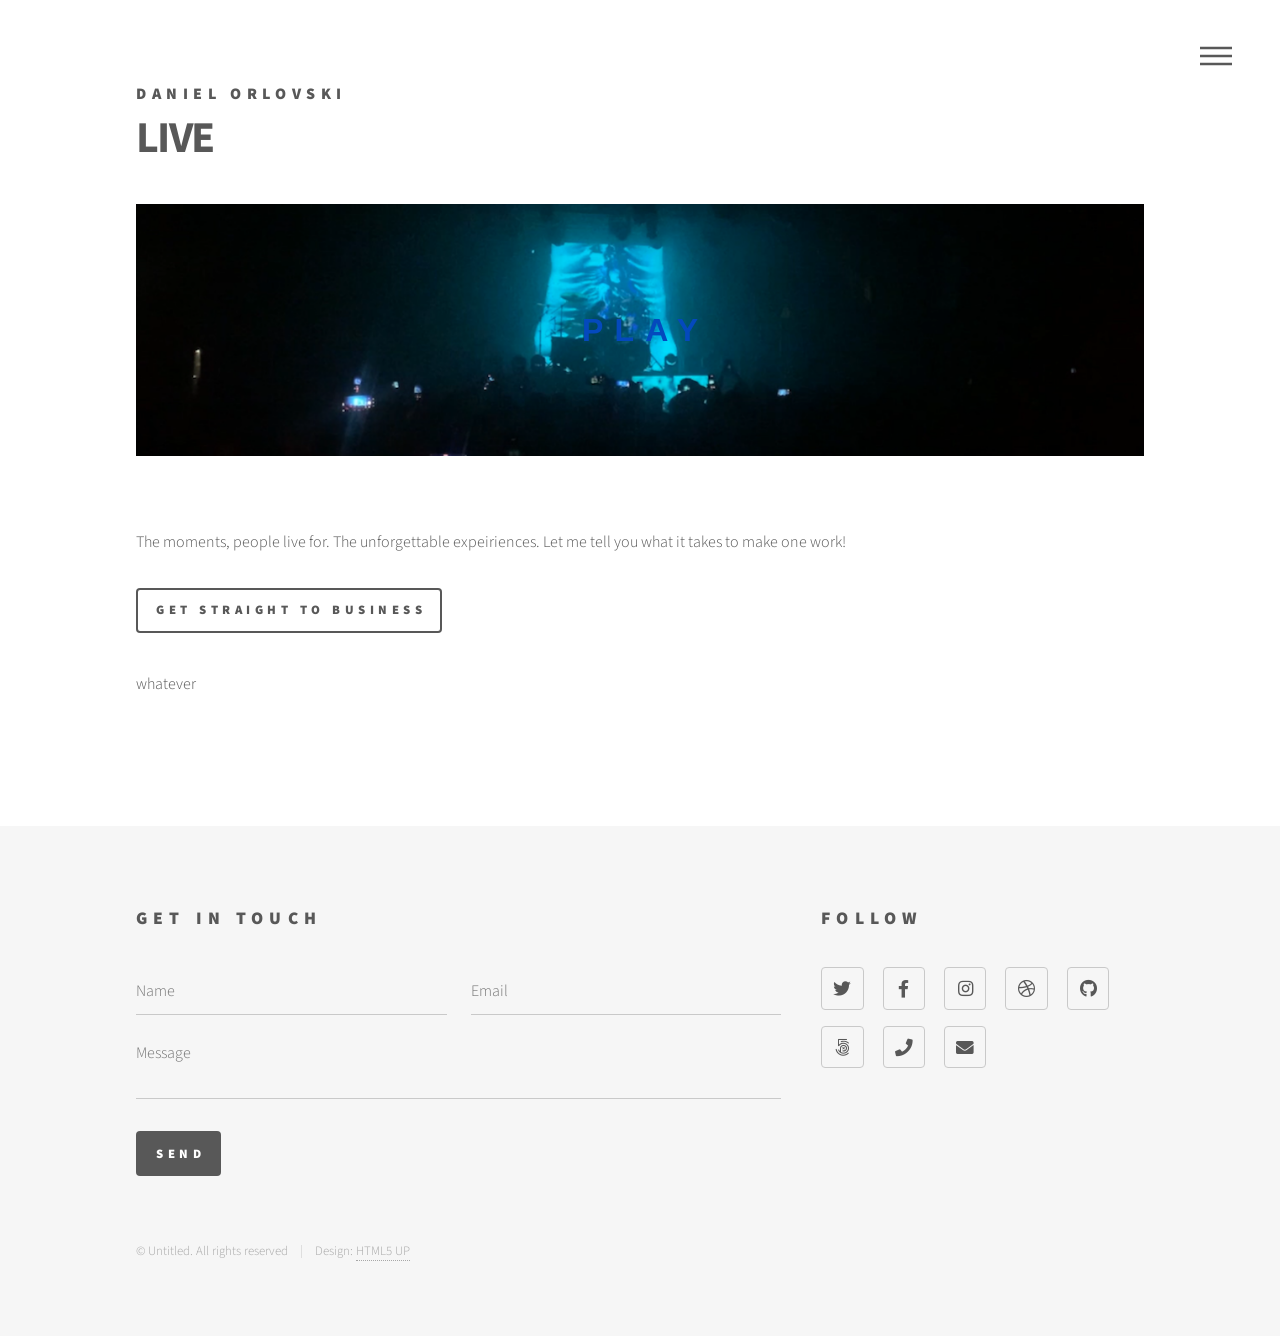
==== commit 55dd5040: "Add files via upload" ====
--- a/live.html
+++ b/live.html
@@ -62,8 +62,9 @@
 							<p>The moments, people live for. The unforgettable expeiriences. Let me tell you what it takes to make one work!</p>
 							<p>
 								<span class="">
-								<details class="expandanleList">
-								  <summary class="button">get straight to business</summary>
+								<details class="expandingList" id="businessList">
+								  <summary class="button" id="businessListButton">get straight to business</summary>
+								  <slot>
 							 		 <ul>
 							   			 <li><a href="media/cv-orlovski.pdf"><strong>CV</strong></a></li>
 							   			 <li><strong>Work with: </strong>[Pixelim, Noise, Sincopa, Reading 3, Ariel Hamzani, Alon Berkovich,Simon Mor]</li>
@@ -71,7 +72,7 @@
 							   			 <li><strong>Skills: </strong>[Dante, Avid, AVB, LA Network manager, Patching, Organizing, Soldering, Troubleshooting]</li>
 							   			 <li>My live shows <strong>recordings:</strong>
 							   			 	<p class="audioFiles">
-							   			 		<audio class="media" id="audio1" src="media/komnata-new.wav" >
+							   			 		<audio class="media" id="audio1" src="media/flamenco short.wav" >
 							   			 		</audio>
 							   			 		<button id="audio-control1">Flamenco band 2017 Moscow</button>
 							   			 		<button class="audioCtrlDummy" id="dummy1"></button>
@@ -84,6 +85,7 @@
 							   			 	</p>
 							   			 </li>
 							  		</ul>
+							  		</slot>
 								</details>
 									</span>
 									<br />
@@ -136,17 +138,12 @@
 
 
 
-									<!-- MEDIA ONLY 1 PLAYING -->
+
 							<script>
-								
-							</script>
-
-
-
-
-
-							<script>
-								var coll = document.getElementsByClassName("collapsible");
+
+
+								/*COLLAPSIBLE*/
+								/*var coll = document.getElementsByClassName("collapsible");
 								var i;
 
 								for (i = 0; i < coll.length; i++) {
@@ -159,7 +156,7 @@
 								      content.style.display = "block";
 								    }
 								  });
-								}
+								}*/
 						
 
 								/*<!-- <div id="video-container1">
@@ -172,6 +169,15 @@
 								// Source - https://stackoverflow.com/a/39839918
 									// Posted by FluxCoder, modified by community. See post 'Timeline' for change history
 									// Retrieved 2026-03-30, License - CC BY-SA 4.0
+
+
+
+
+
+
+										/*VIDEO PLAYER BUTTON*/
+
+
 
 									var video1 = document.getElementById("video1");
 									var playButton = document.getElementById("play_button1");
@@ -216,6 +222,9 @@
 
 											/*ONE MEDIA AT A TIME*/
 
+
+
+
 									// Select all audio elements with the class 'player'
 								const allMedia = document.querySelectorAll('.media');
 
@@ -257,6 +266,19 @@
 
 
 
+								/*OPENED-CLOSED LIST LISTENER*/
+
+
+
+							var list = document.getElementById("businessList");
+							var button = document.getElementById("businessListButton");
+								list.addEventListener("toggle", (event) => {
+								  if (list.open) {
+								  	button.classList.add("listOpened");
+								  } else {
+								  	button.classList.remove("listOpened");
+								  }
+								});
 
 
 
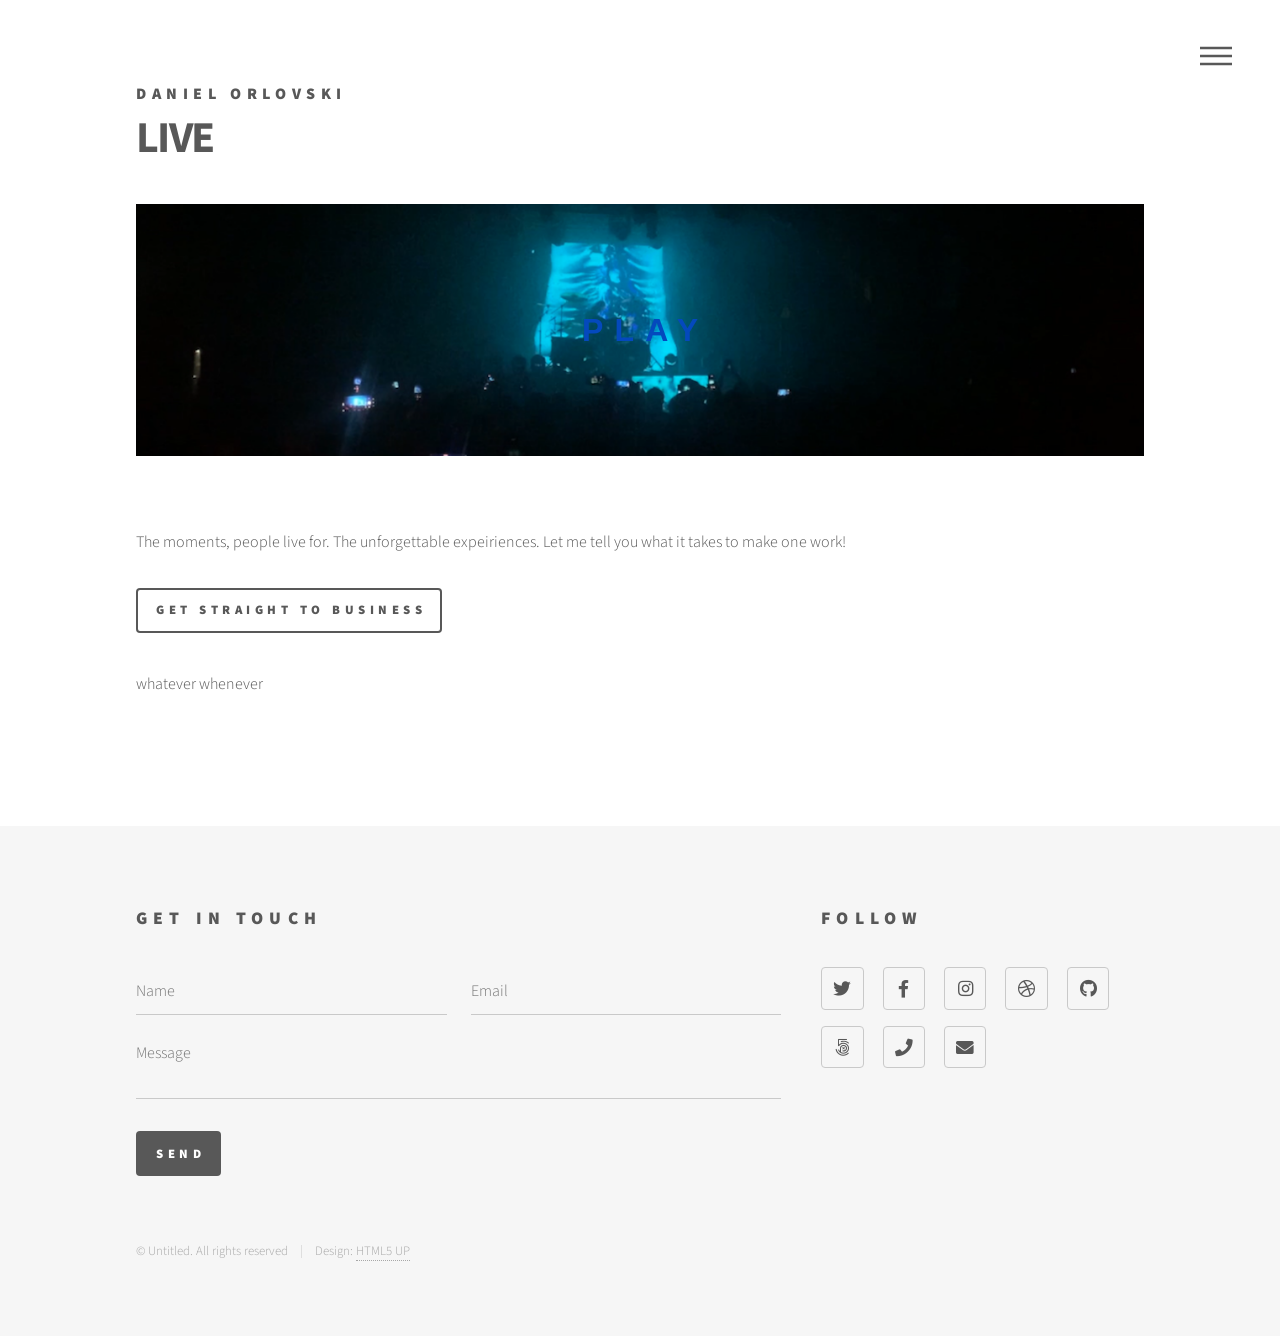
==== commit 8966ed30: "Add files via upload" ====
--- a/live.html
+++ b/live.html
@@ -89,7 +89,7 @@
 								</details>
 									</span>
 									<br />
-									whatever
+									whatever whenever
 							</p>
 							
 						</div>
--- a/assets/css/main.css
+++ b/assets/css/main.css
@@ -2437,92 +2437,6 @@
 				border-top: 0;
 			}
 
-/* Buttons */
-
-
-
-
-				/*VIDEOS*/
-	#video-container1{
-		position: relative;
-		box-sizing: inherit;
-    	width: 100%;
-    	max-width:100%; /* Or whatever your player size is */
-    	height: auto;
-    	margin:auto;
-    	overflow: hidden;
-  	}
-
-  	#video1{
-  		/*clip-path: inset(18% 0% 2% 0%);
-  		z-index: 100;*/
-  		width: 100%;
-    	height: 300px;
-    	display: block;
-    	overflow: hidden;
-  	}
-	.playButton{
-    	position: absolute;
-    	/*z-index: 101;*/
-	    top: 50%;
-	    left: 50%;
-	    /* Scale button relative to container size (e.g., 20% of container) */
-	    width: 100%; 
-	    height: 100%;
-	    /* Keep it a square or circular */
-	    /*aspect-ratio: 1 / 1; */
-	    background: none;
-	    border-radius:0;
-	    transform: translate(-50%, -50%);
-	    transform: opacity(10%);
-    	cursor: pointer;
-	}
-	.playButton:active{
-		background-color: rgba(242, 132, 158, 0.0);
-	}
-
-
-
-
-					/*PLAYER BUTTON*/
-
-
-
-
-
-
-		#play_button1{
-			-moz-transition: color, font-size 0.4s ease-in-out, color 0.4s ease-in-out, border-color 0.4s ease-in-out;
-			-webkit-transition: color, font-size 0.4s ease-in-out, color 0.4s ease-in-out, border-color 0.4s ease-in-out;
-			-ms-transition: color, font-size 0.4s ease-in-out, color 0.4s ease-in-out, border-color 0.4s ease-in-out;
-			transition: color, font-size 0.4s ease-in-out, color 0.4s ease-in-out, border-color 0.4s ease-in-out;
-			color: #0449bd !important;
-			box-shadow: inset 0 0 0 0px #585858;
-			font-size: 2em;
-
-		}
-		#play_button1:hover{
-			-moz-transition: color, font-size 0.3s ease-in-out, color 0.3s ease-in-out, border-color 0.3s ease-in-out;
-			-webkit-transition: color, font-size 0.3s ease-in-out, color 0.3s ease-in-out, border-color 0.3s ease-in-out;
-			-ms-transition: color, font-size 0.3s ease-in-out, color 0.3s ease-in-out, border-color 0.3s ease-in-out;
-			transition: color, font-size 0.3s ease-in-out, color 0.3s ease-in-out, border-color 0.3s ease-in-out;
-			color: #004cff !important;
-			font-size: 2.3em;
-
-		}
-
-
-
-
-
-
-
-				/*straight to business LISTS*/
-
-
-	.expandanleList{
-		display: inline-block;
-	}
 
 
 	.collapsible {
@@ -2611,8 +2525,8 @@
 		input[type="button"]:hover,
 		button:hover,
 		.button:hover {
-			color: #f2849e !important;
-			box-shadow: inset 0 0 0 2px #f2849e;
+			/*color: #f2849e !important;
+			box-shadow: inset 0 0 0 2px #f2849e;*/
 		}
 
 
@@ -2627,7 +2541,8 @@
 		input[type="button"]:active,
 		button:active,
 		.button:active {
-			background-color: rgba(242, 132, 158, 0.1);
+
+			/*background-color: rgba(242, 132, 158, 0.1);*/
 		}
 
 		input[type="submit"].small,
@@ -2688,9 +2603,110 @@
 
 
 
-
-
-
+/* Buttons */
+
+
+
+
+				/*VIDEOS*/
+	#video-container1{
+		position: relative;
+		box-sizing: inherit;
+    	width: 100%;
+    	max-width:100%; /* Or whatever your player size is */
+    	height: auto;
+    	margin:auto;
+    	overflow: hidden;
+  	}
+
+  	#video1{
+  		/*clip-path: inset(18% 0% 2% 0%);
+  		z-index: 100;*/
+  		width: 100%;
+    	height: 300px;
+    	display: block;
+    	overflow: hidden;
+  	}
+	.playButton{
+    	position: absolute;
+    	/*z-index: 101;*/
+	    top: 50%;
+	    left: 50%;
+	    /* Scale button relative to container size (e.g., 20% of container) */
+	    width: 100%; 
+	    height: 100%;
+	    /* Keep it a square or circular */
+	    /*aspect-ratio: 1 / 1; */
+	    background: none;
+	    border-radius:0;
+	    transform: translate(-50%, -50%);
+	    transform: opacity(10%);
+    	cursor: pointer;
+	}
+	.playButton:active{
+		background-color: rgba(242, 132, 158, 0.0);
+	}
+
+
+
+
+					/*PLAYER BUTTON*/
+
+
+
+
+
+
+		#play_button1{
+			-moz-transition: color, font-size 0.4s ease-in-out, color 0.4s ease-in-out, border-color 0.4s ease-in-out;
+			-webkit-transition: color, font-size 0.4s ease-in-out, color 0.4s ease-in-out, border-color 0.4s ease-in-out;
+			-ms-transition: color, font-size 0.4s ease-in-out, color 0.4s ease-in-out, border-color 0.4s ease-in-out;
+			transition: color, font-size 0.4s ease-in-out, color 0.4s ease-in-out, border-color 0.4s ease-in-out;
+			color: #0449bd !important;
+			box-shadow: inset 0 0 0 0px #585858;
+			font-size: 2em;
+
+		}
+		#play_button1:hover{
+			-moz-transition: color, font-size 0.3s ease-in-out, color 0.3s ease-in-out, border-color 0.3s ease-in-out;
+			-webkit-transition: color, font-size 0.3s ease-in-out, color 0.3s ease-in-out, border-color 0.3s ease-in-out;
+			-ms-transition: color, font-size 0.3s ease-in-out, color 0.3s ease-in-out, border-color 0.3s ease-in-out;
+			transition: color, font-size 0.3s ease-in-out, color 0.3s ease-in-out, border-color 0.3s ease-in-out;
+			color: #004cff !important;
+			font-size: 2.3em;
+
+		}
+
+
+
+
+
+
+
+				/*straight to business LISTS*/
+
+
+	.expandaningList{
+		display: inline-block;
+	}
+
+
+	.listOpened{
+		box-shadow: inset 1px 1px 1px 3px #585858 !important;
+		color: #585858 !important;
+	}
+	/*.listClosed{
+		box-shadow: inset 0 0 0 2px #585858;
+		color: #585858 !important;*/
+	}
+	#businessListButton{
+
+
+	}
+
+	details[open]::details-content{
+		color:red !important;
+	}
 
 						/*AUDIOFILES*/
 
@@ -2704,15 +2720,13 @@
 			display: none; !important
 				}
 		.statusIsplay{
-			color: red !important;
-			box-shadow: inset 1px 1px 2px 2px red !important;
+			color: #585858 !important;
+			box-shadow: inset 1px 1px 1px 3px #585858 !important;
 		}
 		.statusIspause{
 			color: #585858 !important;
 			box-shadow: inset 0px 0px 0px 0px none !important;
 		}
-
-
 
 
 
